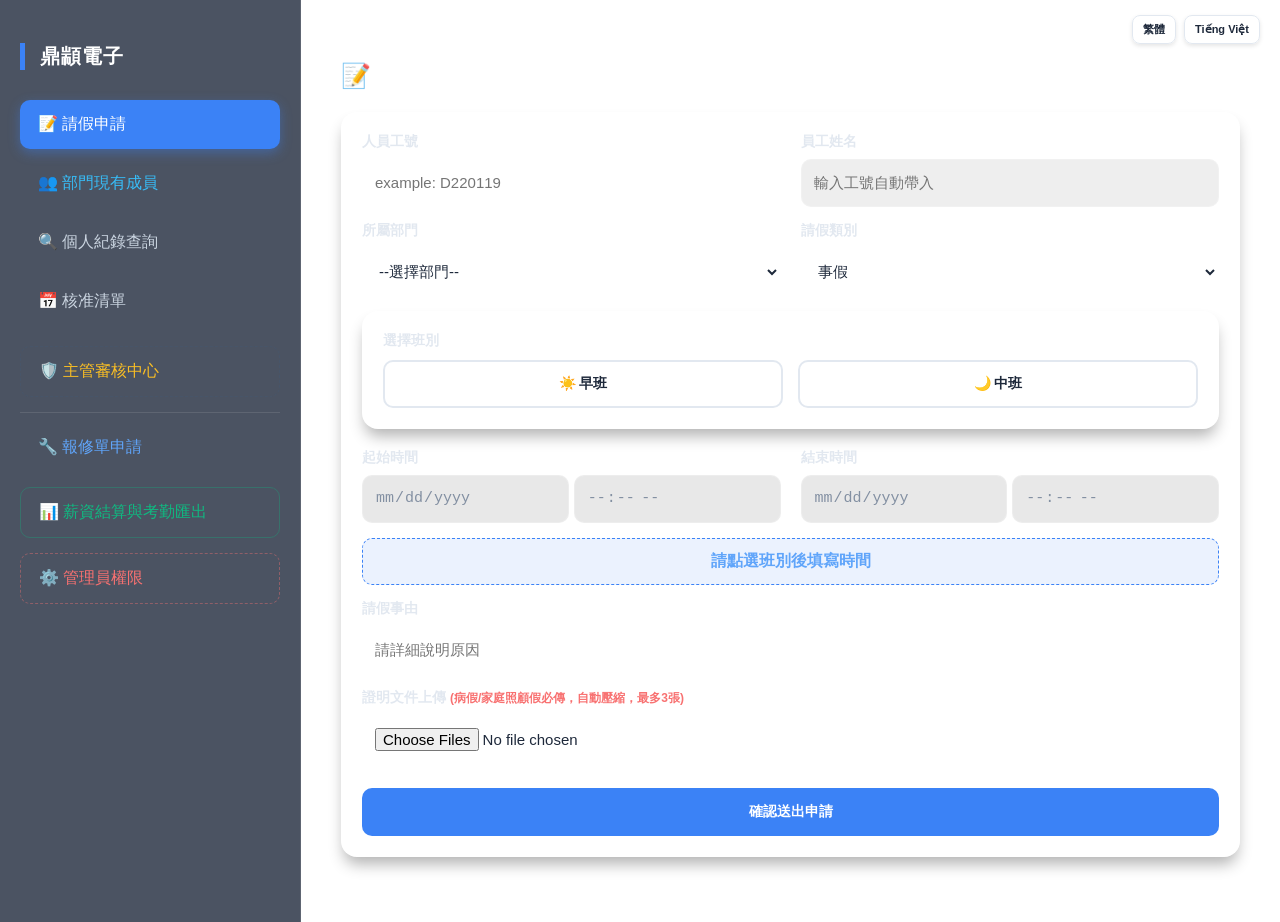
==== index.html @ 86af1412 "Update index.html" ====
<!DOCTYPE html>
<html lang="zh-Hant">
<head>
    <meta charset="UTF-8">
    <meta name="viewport" content="width=device-width, initial-scale=1.0, maximum-scale=1.0, user-scalable=no">
    <title>鼎顓電子 - 員工出勤 management 系統</title>
    <script src="https://cdn.sheetjs.com/xlsx-0.20.0/package/dist/xlsx.full.min.js"></script>
    <style>
        :root {
            --sidebar-bg: rgba(30, 41, 59, 0.8); --main-bg: transparent; --primary: #3b82f6;
            --accent: #10b981; --danger: #ef4444; --warning: #f59e0b; --text-main: #ffffff;
            --card-shadow: 0 10px 15px -3px rgba(0, 0, 0, 0.3);
            --approve-hover: #059669;
            --reject-hover: #dc2626;
            --bulk-gradient: linear-gradient(135deg, #10b981 0%, #059669 100%);
        }

        #maintenance-overlay {
            display: none; 
            position: fixed; top: 0; left: 0; width: 100%; height: 100%;
            background: rgba(15, 23, 42, 0.95); z-index: 999999; 
            flex-direction: column; align-items: center; justify-content: center; 
            text-align: center; padding: 20px; box-sizing: border-box;
            backdrop-filter: blur(5px);
        }

        body { 
            margin: 0; 
            font-family: 'Inter', "Microsoft JhengHei", sans-serif; 
            background: url('background.jpg') no-repeat center center fixed; 
            background-size: cover;
            color: var(--text-main); 
            display: flex; 
            flex-direction: row; 
            min-height: 100vh; 
        }
        
        .sidebar { 
            width: 260px; 
            background: var(--sidebar-bg); 
            color: white; padding: 30px 20px; 
            display: flex; flex-direction: column; 
            flex-shrink: 0; z-index: 100; 
            transition: all 0.3s; 
            backdrop-filter: blur(10px);
            border-right: 1px solid rgba(255,255,255,0.1);
        }
        .sidebar h1 { font-size: 20px; margin-bottom: 30px; border-left: 5px solid var(--primary); padding-left: 15px; letter-spacing: 1px; }
        
        @media (max-width: 768px) {
            body { flex-direction: column; }
            .sidebar { width: 100%; padding: 15px; box-sizing: border-box; }
            .sidebar h1 { font-size: 18px; margin-bottom: 15px; text-align: center; border: none; padding: 0; }
            .nav-item { padding: 12px !important; font-size: 14px; margin-bottom: 5px !important; justify-content: center; }
            .nav-item:hover { background: rgba(255,255,255,0.08); color: white; }
            .nav-item.active { background: var(--primary); color: white; box-shadow: 0 4px 12px rgba(59, 130, 246, 0.4); }
            .nav-admin { border: 1px dashed #475569; margin-top: 10px; color: #fbbf24; }
            .main-content { padding: 15px !important; }
            .form-grid { grid-template-columns: 1fr !important; gap: 15px !important; }
        }

        .lang-switcher { position: fixed; top: 15px; right: 20px; z-index: 1000; display: flex; gap: 8px; }
        .btn-lang { background: rgba(255,255,255,0.9); border: 1px solid #e2e8f0; padding: 6px 10px; border-radius: 8px; cursor: pointer; font-size: 11px; font-weight: 600; box-shadow: 0 2px 4px rgba(0,0,0,0.1); color: #1e293b; }
        .nav-item { padding: 14px 18px; margin-bottom: 10px; border-radius: 10px; cursor: pointer; transition: all 0.3s; display: flex; align-items: center; gap: 12px; color: #cbd5e1; font-weight: 500; }
        .nav-item:hover { background: rgba(255,255,255,0.08); color: white; }
        .nav-item.active { background: var(--primary); color: white; box-shadow: 0 4px 12px rgba(59, 130, 246, 0.4); }
        .nav-admin { border: 1px dashed #475569; margin-top: 10px; color: #fbbf24; }
        
        .main-content { flex: 1; padding: 40px; overflow-x: hidden; box-sizing: border-box; }
        .page-content { display: none; max-width: 1000px; margin: 0 auto; }
        .page-content.active { display: block; animation: fadeIn 0.4s ease-out; }
        
        .card { 
            background: rgba(255, 255, 255, 0.1); 
            padding: 20px; border-radius: 16px; 
            box-shadow: var(--card-shadow); margin-bottom: 25px; 
            border: 1px solid rgba(255,255,255,0.1); 
            backdrop-filter: blur(10px);
        }
        .form-grid { display: grid; grid-template-columns: 1fr 1fr; gap: 20px; margin-bottom: 15px; }
        label { display: block; font-size: 14px; font-weight: 600; margin-bottom: 8px; color: #e2e8f0; }
        input, select { width: 100%; padding: 12px; border: 1px solid rgba(255,255,255,0.2); border-radius: 10px; font-size: 15px; box-sizing: border-box; background-color: rgba(255,255,255,0.9); height: 48px; color: #1e293b; }
        input:disabled, select:disabled { background-color: rgba(200, 200, 200, 0.5); cursor: not-allowed; opacity: 0.8; color: #64748b; }

        .btn { padding: 12px 20px; border: none; border-radius: 10px; font-weight: 600; cursor: pointer; font-size: 14px; transition: 0.2s; display: inline-flex; align-items: center; justify-content: center; gap: 8px; min-height: 48px; }
        .btn-primary { background: var(--primary); color: white; width: 100%; }
        .btn-success { background: var(--accent); color: white; box-shadow: 0 2px 4px rgba(16, 185, 129, 0.2); }
        .btn-success:hover { background: var(--approve-hover); transform: translateY(-1px); }
        .btn-danger { background: var(--danger); color: white; }
        .btn-danger:hover { background: var(--reject-hover); transform: translateY(-1px); }
        
        .btn-bulk { 
            background: var(--bulk-gradient); color: white; padding: 10px 24px; border-radius: 12px; font-size: 15px;
            box-shadow: 0 4px 12px rgba(16, 185, 129, 0.4); border: 1px solid rgba(255,255,255,0.2);
        }
        .btn-bulk:hover { transform: scale(1.02); filter: brightness(1.1); }

        .btn-excel { background: #16a34a; color: white; }
        .shift-active { border: 2px solid var(--primary) !important; background: rgba(59, 130, 246, 0.2) !important; color: white !important; }
        
        .table-wrapper { border-radius: 12px; overflow-x: auto; border: 1px solid rgba(255,255,255,0.15); background: rgba(15, 23, 42, 0.75); margin-top: 15px; backdrop-filter: blur(10px); }
        table { width: 100%; border-collapse: collapse; min-width: 850px; color: white; }
        th { background: rgba(0, 0, 0, 0.3); padding: 14px; text-align: left; font-size: 13px; color: #cbd5e1; border-bottom: 1px solid rgba(255,255,255,0.1); }
        td { padding: 14px; font-size: 14px; border-bottom: 1px solid rgba(255,255,255,0.05); }
        
        .status-badge { padding: 4px 0; font-size: 14px; font-weight: 700; white-space: nowrap; }
        .status-pending { color: var(--warning); }
        .status-approved { color: #34d399; }
        .status-rejected { color: #f87171; }

        .btn-action-s { background: transparent; border: none; padding: 4px 8px; font-size: 13px; cursor: pointer; font-weight: bold; border-radius: 4px; }
        .btn-edit-link { color: #60a5fa; border: 1px solid #60a5fa; margin-right: 5px; }
        .btn-delete-link { color: #f87171; border: 1px solid #f87171; }

        .img-modal { display: none; position: fixed; z-index: 9999; top: 0; left: 0; width: 100%; height: 100%; background: rgba(0,0,0,0.9); align-items: center; justify-content: center; backdrop-filter: blur(5px); }
        .img-modal img { max-width: 95%; max-height: 95%; border-radius: 8px; border: 3px solid white; object-fit: contain; cursor: zoom-out; }
        
        .pagination-ctrl { display: flex; justify-content: center; align-items: center; gap: 15px; padding: 15px; background: rgba(255,255,255,0.05); }
        .pagination-ctrl .btn { width: 100px; padding: 6px 12px; font-size: 13px; font-weight: 600; }
        
        .table-thumb { width: 45px; height: 45px; object-fit: cover; border-radius: 4px; cursor: pointer; border: 1px solid rgba(255,255,255,0.2); margin: 2px; }
        @keyframes fadeIn { from { opacity: 0; transform: translateY(10px); } to { opacity: 1; transform: translateY(0); } }
    </style>
</head>
<body>

    <div id="maintenance-overlay">
        <div style="background: white; padding: 40px; border-radius: 24px; box-shadow: 0 25px 50px -12px rgba(0,0,0,0.15); border: 1px solid #e2e8f0; max-width: 90%; width: 420px;">
            <div style="font-size: 64px; margin-bottom: 20px;">🛠️</div>
            <h1 style="color: #1e293b; margin-bottom: 15px; font-size: 24px; font-weight: 800;">系統維護公告</h1>
            <div style="text-align: left; background: #f8fafc; padding: 20px; border-radius: 12px; margin-bottom: 25px; border: 1px solid #f1f5f9;">
                <p style="color: #475569; line-height: 1.8; margin: 0; font-weight: 500; font-size: 15px;">
                    目前系統流量過載，正在進行 emergency 維護。<br>
                    預計恢復時間：<span style="color: #ef4444; font-weight: 800; font-size: 18px;">今日 15:00</span><br>
                    造成不便，敬請見諒。
                </p>
            </div>
            <hr style="border: 0; border-top: 1px solid #f1f5f9; margin-bottom: 20px;">
            <div style="display: flex; flex-direction: column; gap: 4px;">
                <p style="font-size: 14px; color: #94a3b8; margin: 0; font-weight: 600; letter-spacing: 1px;">鼎顓電子</p>
                <p style="font-size: 11px; color: #cbd5e1; margin: 0;">CÔNG TY ĐỈNH CHUYÊN</p>
            </div>
        </div>
    </div>

    <div class="lang-switcher">
        <button class="btn-lang" onclick="changeLanguage('zh')">繁體</button>
        <button class="btn-lang" onclick="changeLanguage('vi')">Tiếng Việt</button>
    </div>

    <div id="imageLightbox" class="img-modal" onclick="closeLightbox()">
        <img id="lightboxImg" src="" alt="證明文件">
    </div>

    <!-- 員工名單檢視互動視窗 -->
    <div id="memberListModal" style="display:none; position:fixed; top:0; left:0; width:100%; height:100%; background:rgba(0,0,0,0.8); z-index:99999; align-items:center; justify-content:center; backdrop-filter:blur(5px);">
        <div style="background: rgba(30, 41, 59, 0.95); padding: 25px; border-radius: 16px; width: 90%; max-width: 700px; max-height: 85vh; overflow-y: auto; border: 1px solid rgba(255,255,255,0.2);">
            <div style="display: flex; justify-content: space-between; align-items: center; margin-bottom: 15px;">
                <h3 style="margin: 0; color: white;">👥 各部門已建立人員名單</h3>
                <button class="btn btn-danger" onclick="closeMemberListModal()" style="padding: 6px 12px; min-height: auto;">關閉</button>
            </div>
            <div id="memberCountInfo" style="background: rgba(59, 130, 246, 0.2); border: 1px solid rgba(59, 130, 246, 0.4); padding: 10px 15px; border-radius: 8px; margin-bottom: 15px; font-weight: 600; color: #93c5fd;">
                載入中統計...
            </div>
            <div style="margin-bottom: 15px;">
                <select id="modalDeptFilter" onchange="filterModalMembers()" style="width: 200px;">
                    <option value="">全部部門</option>
                    <option>管理部</option><option>製造部</option><option>工程部</option><option>SMT</option>
                    <option>資材部</option><option>業務部</option><option>DIP</option><option>品保部</option>
                </select>
            </div>
            <div class="table-wrapper">
                <table>
                    <thead>
                        <tr><th>部門</th><th>工號</th><th>姓名</th></tr>
                    </thead>
                    <tbody id="modalMemberTableBody">
                        <tr><td colspan="3" style="text-align:center;">載入中...</td></tr>
                    </tbody>
                </table>
            </div>
        </div>
    </div>

    <div class="sidebar">
        <h1 data-vi="CÔNG TY ĐỈNH CHUYÊN">鼎顓電子</h1>
        <div id="nav-dashboard" class="nav-item active" onclick="switchPage('dashboard')" data-vi="📝 Nghỉ phép">📝 請假申請</div>
        <div class="nav-item" onclick="openMemberListModal()" data-vi="👥 Danh sách nhân viên" style="color: #38bdf8;">👥 部門現有成員</div>
        <div id="nav-personal" class="nav-item" onclick="switchPage('personal')" data-vi="🔍 Tra cứu">🔍 個人紀錄查詢</div>
        <div id="nav-search" class="nav-item" onclick="switchPage('search')" data-vi="📅 Danh sách">📅 核准清單</div>
        <div id="nav-admin" class="nav-item nav-admin" onclick="checkAdminAccess()" data-vi="🛡️ Quản lý">🛡️ 主管審核中心</div>
        <div style="border-top: 1px solid rgba(255,255,255,0.1); margin-top: 5px; padding-top: 10px;"></div>
        <div class="nav-item" onclick="window.open('https://lyonit-cloud.github.io/repair-system/', '_blank')" data-vi="🔧 Đơn báo sửa" style="color: #60a5fa;">🔧 報修單申請</div>
        <div class="nav-item" onclick="window.open('https://hr-app-jet-one.vercel.app/rules', '_blank')" data-vi="📊 Lương & Công" style="color: #10b981; border: 1px solid rgba(16, 185, 129, 0.3); margin-top: 5px;">📊 薪資結算與考勤匯出</div>
        <div id="nav-data-admin" class="nav-item" onclick="checkDataAdminAccess()" data-vi="⚙️ Quản trị" style="color: #f87171; border: 1px dashed rgba(248, 113, 113, 0.4); margin-top: 5px;">⚙️ 管理員權限</div>
    </div>

    <div class="main-content">
        <div id="page-dashboard" class="page-content active">
            <h2 data-vi="📝 Đơn xin nghỉ phép">📝 請假申請</h2>
            <div class="card">
                <input type="hidden" id="editDocId">
                <div class="form-grid">
                    <div>
                        <label data-vi="Mã số nhân viên">人員工號</label>
                        <input type="text" id="empId" placeholder="example: D220119" oninput="this.value = this.value.toUpperCase(); autoFetchName();">
                    </div>
                    <div>
                        <label data-vi="員工姓名">員工姓名</label>
                        <input type="text" id="empName" readonly placeholder="輸入工號自動帶入" style="background-color: rgba(200, 200, 200, 0.3);">
                    </div>
                </div>
                <div class="form-grid">
                    <div>
                        <label data-vi="Bộ phận">所屬部門</label>
                        <select id="dept">
                            <option value="">--選擇部門--</option>
                            <option>管理部</option><option>製造部</option><option>工程部</option><option>SMT</option>
                            <option>資材部</option><option>業務部</option><option>DIP</option><option>品保部</option>
                        </select>
                    </div>
                    <div>
                        <label data-vi="Loại phép">請假類別</label>
                        <select id="leaveType">
                            <option value="事假">事假</option><option value="病假">病假</option><option value="特休">特休</option><option value="公假">公假</option>
                            <option value="產假">產假</option><option value="陪產假">陪產假</option><option value="補休">補休</option><option value="婚假">婚假</option>
                            <option value="生理假">生理假</option><option value="工傷假">工傷假</option><option value="家庭照顧假">家庭照顧假</option><option value="無薪假">無薪假</option>
                        </select>
                    </div>
                </div>
                
                <div class="card" style="background: rgba(255,255,255,0.05); border: 1px solid rgba(255,255,255,0.1); margin-bottom: 20px;">
                    <label data-vi="Chọn ca làm việc">選擇班別</label>
                    <div style="display: flex; gap: 15px; margin-top: 10px;">
                        <button class="btn" style="flex: 1; background: #fff; border: 2px solid #e2e8f0; color:#1e293b;" onclick="setShift('day')" id="shiftDayBtn">☀️ 早班</button>
                        <button class="btn" style="flex: 1; background: #fff; border: 2px solid #e2e8f0; color:#1e293b;" onclick="setShift('middle')" id="shiftMidBtn">🌙 中班</button>
                    </div>
                    <input type="hidden" id="hasSelectedShift" value="false">
                </div>

                <div class="form-grid">
                    <div>
                        <label data-vi="Thời gian bắt đầu">起始時間</label>
                        <div style="display:flex; gap:5px;">
                            <input type="date" id="startDate" onchange="autoCalc()" disabled>
                            <input type="time" id="startTime" onchange="autoCalc()" disabled>
                        </div>
                    </div>
                    <div>
                        <label data-vi="Thời gian 結束">結束時間</label>
                        <div style="display:flex; gap:5px;">
                            <input type="date" id="endDate" onchange="autoCalc()" disabled>
                            <input type="time" id="endTime" onchange="autoCalc()" disabled>
                        </div>
                    </div>
                </div>
                <div id="durationText" style="color:#60a5fa; font-weight:600; padding: 12px; background: rgba(59, 130, 246, 0.1); border-radius: 10px; margin: 15px 0; text-align: center; border: 1px dashed #3b82f6;">請點選班別後填寫時間</div>
                
                <div><label data-vi="Lý do">請假事由</label><input type="text" id="reason" placeholder="請詳細說明原因"></div>
                <div style="margin-top:15px;">
                    <label data-vi="Tải ảnh bằng chứng">證明文件上傳 <span id="photoNote" style="color:#f87171; font-size:12px;">(病假/家庭照顧假必傳，自動壓縮，最多3張)</span></label>
                    <input type="file" id="leaveImg" accept="image/*" multiple>
                    <div id="editPhotoPreview" style="margin-top:10px; display:none;">
                        <p style="font-size:12px; color:#cbd5e1;">現有證明：</p>
                        <div id="currentPhotosContainer" style="display: flex; gap: 5px;"></div>
                    </div>
                </div>
                <button id="submitBtn" class="btn btn-primary" onclick="saveToCloud()" style="margin-top:25px;" data-vi="Gửi đơn">確認送出申請</button>
                <button id="cancelEditBtn" class="btn btn-danger" onclick="resetForm()" style="margin-top:10px; width:100%; display:none;">取消修改</button>
            </div>
        </div>

        <div id="page-search" class="page-content">
            <h2 data-vi="📅 Danh sách duyệt">📅 核准清單</h2>
            
            <!-- 超過 7 天未審核假單快捷提醒專區 -->
            <div id="overdueWarningCard" class="card" style="display:none; background: rgba(239, 68, 68, 0.15); border: 1px solid rgba(239, 68, 68, 0.4); margin-bottom: 20px;">
                <div style="display: flex; justify-content: space-between; align-items: center; margin-bottom: 10px;">
                    <h3 style="margin: 0; color: #f87171; font-size: 16px;">⚠️ 超過 7 天尚未審核的待處理假單</h3>
                    <span id="overdueCountBadge" style="background: #ef4444; color: white; padding: 2px 8px; border-radius: 12px; font-size: 12px; font-weight: bold;">0 筆</span>
                </div>
                <p style="font-size: 13px; color: #cbd5e1; margin-bottom: 12px;">以下申請單已送出超過 7 天仍處於「審核中」狀態，請留意並盡快處理：</p>
                <div class="table-wrapper" style="margin-top:0;">
                    <table>
                        <thead>
                            <tr><th>部門</th><th>工號</th><th>姓名</th><th>假別</th><th>起始日期</th><th>時數</th><th>快捷篩選</th></tr>
                        </thead>
                        <tbody id="overdueTableBody"></tbody>
                    </table>
                </div>
            </div>

            <div class="card" style="padding:15px; display:flex; gap:10px; flex-wrap: wrap; align-items:center;">
                <input type="month" id="filterMonth" onchange="applyFilters()" style="width: 140px;">
                <select id="filterDept" onchange="applyFilters()" style="width: 120px;">
                    <option value="" data-vi="Tất cả bộ phận">全部部門</option>
                    <option>管理部</option><option>製造部</option><option>工程部</option><option>SMT</option><option>資材部</option><option>業務部</option><option>DIP</option><option>品保部</option>
                </select>
                <select id="filterStatus" onchange="applyFilters()" style="width: 120px;">
                    <option value="" data-vi="Tất cả trạng thái">全部狀態</option>
                    <option value="審核中">審核中</option>
                    <option value="批准">批准</option>
                    <option value="退件">退件</option>
                </select>
            </div>
            <div class="table-wrapper">
                <table>
                    <thead>
                        <tr><th>部門</th><th>工號</th><th>姓名</th><th>假別</th><th>請假區間</th><th>時數</th><th>證明</th><th>進度</th><th>假別修改</th></tr>
                    </thead>
                    <tbody id="allTableBody"></tbody>
                </table>
            </div>
            <div class="pagination-ctrl">
                <button class="btn btn-primary" style="min-height:36px;" onclick="changePage(-1)">上一頁</button>
                <span id="pageInfo">1 / 1</span>
                <button class="btn btn-primary" style="min-height:36px;" onclick="changePage(1)">下一頁</button>
            </div>
            <div class="card export-section" style="margin-top:20px; display:flex; align-items:center; gap:15px;">
                <input type="month" id="exportMonth" style="width: 200px;">
                <button class="btn btn-excel" onclick="exportMonthExcel()" style="width:auto;">📥 導出 EXCEL</button>
            </div>
        </div>

        <div id="page-admin" class="page-content">
            <div style="display: flex; justify-content: space-between; align-items: center; margin-bottom: 25px; background: rgba(255,255,255,0.1); padding: 20px; border-radius: 16px; border: 1px solid rgba(255,255,255,0.1);">
                <h2 id="adminTitle" style="margin: 0; font-size: 20px; color: white;">🛡️ 主管審核中心</h2>
                <button id="bulkApproveBtn" class="btn btn-bulk" onclick="bulkApprove()" style="display: none;">一鍵批准所有申請</button>
            </div>
            <div class="table-wrapper">
                <table>
                    <thead>
                        <tr><th>部門</th><th>姓名 / 假別</th><th>時間區間</th><th>總時數</th><th>證明</th><th>核准操作</th></tr>
                    </thead>
                    <tbody id="adminTableBody"></tbody>
                </table>
            </div>
            <div class="pagination-ctrl">
                <button class="btn btn-primary" style="min-height:36px;" onclick="changeAdminPage(-1)">上一頁</button>
                <span id="adminPageInfo">1 / 1</span>
                <button class="btn btn-primary" style="min-height:36px;" onclick="changeAdminPage(1)">下一頁</button>
            </div>
        </div>

        <div id="page-personal" class="page-content">
            <h2 data-vi="🔍 Tra cứu cá nhân">🔍 個人紀錄查詢</h2>
            <div class="card">
                <label data-vi="Nhập mã số">請輸入工號查詢</label>
                <div style="display:flex; gap:10px;">
                    <input type="text" id="queryEmpId" placeholder="例如: D220008" style="flex:1" oninput="this.value = this.value.toUpperCase();">
                    <button class="btn btn-success" onclick="searchPersonalRecords()" style="width: auto;">查詢</button>
                </div>
                <div id="personalResultArea" style="display:none; margin-top: 20px;">
                    <div class="table-wrapper">
                        <table style="min-width: 600px;">
                            <thead><tr><th>部門</th><th>工號</th><th>姓名</th><th>假別</th><th>區間</th><th>時數</th><th>證明</th><th>狀態</th><th>選項變更</th></tr></thead>
                            <tbody id="personalTableBody"></tbody>
                        </table>
                    </div>
                </div>
            </div>
        </div>

        <div id="page-data-admin" class="page-content">
            <h2>⚙️ 資料刪除管理員區</h2>
            <div class="card">
                <label style="color: #ef4444; font-weight: bold; font-size: 15px; margin-bottom: 12px;">⚠️ 核心警告：此動作將從資料庫永久刪除選定月份之所有紀錄，完成後不可復原！操作前請確保已導出資料備份。</label>
                <div style="display: flex; gap: 15px; align-items: center; margin-top: 15px; flex-wrap: wrap;">
                    <input type="month" id="deleteMonthInput" style="width: 260px;">
                    <button class="btn btn-danger" onclick="performMonthlyDelete()" style="width: auto; background: #ef4444; font-weight: bold;">🧹 執行指定月份清除</button>
                </div>
            </div>
        </div>
    </div>

<script type="module">
    import { initializeApp } from "https://www.gstatic.com/firebasejs/10.7.1/firebase-app.js";
    import { getFirestore, collection, addDoc, getDocs, updateDoc, doc, getDoc, query, orderBy, where, deleteDoc, serverTimestamp, limit, writeBatch } from "https://www.gstatic.com/firebasejs/10.7.1/firebase-firestore.js";

    const firebaseConfig = {
        apiKey: "AIzaSyAzRmuyxGJSip4k2VANAuUtuJLf25Ft9Pc",
        authDomain: "company-attendance-syste-e3503.firebaseapp.com",
        projectId: "company-attendance-syste-e3503",
        storageBucket: "company-attendance-syste-e3503.firebasestorage.app",
        messagingSenderId: "1092562606409",
        appId: "1:1092562606409:web:24843bace8a4e1e2616298",
    };
    const app = initializeApp(firebaseConfig);
    const db = getFirestore(app);

    const managerEmails = {
        "管理部": "it@tw.topdgi.com,lon.lin@tw.topdgi.com",
        "製造部": "mark.lu@tw.topdgi.com",
        "工程部": "tommy.yao@tw.topdgi.com",
        "SMT": "nick.ho@tw.topdgi.com",
        "DIP": "mark.lu@tw.topdgi.com,jackson.chan@tw.topdgi.com",
        "資材部": "mia.hou@tw.topdgi.com",
        "業務部": "wayne.lee@tw.topdgi.com",
        "品保部": "it@tw.topdgi.com"
    };

    const gmTargetIds = ["D220013", "D220002", "D220067", "D220282", "D220134"];
    const gmEmail = "wayne.lee@tw.topdgi.com";

    function sendEmailNotification(data) {
        let recipients = managerEmails[data.dept] || "it@tw.topdgi.com";
        if (gmTargetIds.includes(data.id.toUpperCase())) { recipients = gmEmail; }
        const subject = encodeURIComponent(`【請假通知】${data.dept}-${data.name} (${data.leaveType})`);
        const body = encodeURIComponent(
            `🔔 新請假申請通知\n` +
            `--------------------------\n` +
            `【部門】：${data.dept}\n` +
            `【姓名】：${data.name}\n` +
            `【工號】：${data.id}\n` +
            `【假別】：${data.leaveType}\n` +
            `【日期】：${data.sDate === data.eDate ? data.sDate : data.sDate + ' ~ ' + data.eDate}\n` +
            `【時數】：${data.displayDuration}\n` +
            `【事由】：${data.reason || "無"}\n` +
            `--------------------------\n` +
            `請登入系統核准。`
        );
        window.location.href = `mailto:${recipients}?subject=${subject}&body=${body}`;
    }

    let allRecords = []; 
    let personalRecords = []; 
    let filteredRecords = []; 
    let allEmployeesCache = null;
    let currentPage = 1;
    const rowsPerPage = 10;
    let adminCurrentPage = 1;
    let currentAdminDept = "";
    let currentPendingDocs = []; 
    let isApprovalListAuth = false; 

    const adminPasswords = {
        "mgt888": "管理部", "mfg888": "製造部", "eng888": "工程部", "smt888": "SMT",
        "qa888": "品保部", "log888": "資材部", "sales888": "業務部", "dip888": "DIP",
        "hr888": "ALL", "GM888": "總經理"
    };

    const leaveTypeTranslations = {
        '事假': 'Nghỉ việc riêng', '病假': 'Nghỉ ốm', '特休': 'Nghỉ phép năm', '公假': 'Nghỉ công tác',
        '產假': 'Nghỉ thai sản', '陪產假': 'Nghỉ chế độ thai sản (nam)', '補休': 'Nghỉ bù', '婚假': 'Nghỉ kết hôn',
        '生理假': 'Nghỉ kinh nguyệt', '工傷假': 'Nghỉ tai nạn lao動', '家庭照顧假': 'Nghỉ chăm sóc gia đình'
    };

    const reverseLeaveTranslations = Object.fromEntries(
        Object.entries(leaveTypeTranslations).map(([zh, vi]) => [vi, zh])
    );

    window.addEventListener('DOMContentLoaded', () => {
        const now = new Date();
        const yearMonth = `${now.getFullYear()}-${String(now.getMonth() + 1).padStart(2, '0')}`;
        if (document.getElementById('filterMonth')) document.getElementById('filterMonth').value = yearMonth;
        if (document.getElementById('exportMonth')) document.getElementById('exportMonth').value = yearMonth;
    });

    async function loadEmployeesData() {
        if (allEmployeesCache !== null) return;
        try {
            const snap = await getDocs(collection(db, "employees"));
            allEmployeesCache = snap.docs.map(d => ({ id: d.id, ...d.data() }));
        } catch (e) {
            console.error("載入員工清單失敗", e);
            allEmployeesCache = [];
        }
    }

    window.openMemberListModal = async () => {
        document.getElementById('memberListModal').style.display = 'flex';
        document.getElementById('modalMemberTableBody').innerHTML = '<tr><td colspan="3" style="text-align:center;">讀取中...</td></tr>';
        document.getElementById('memberCountInfo').innerText = '載入中統計...';
        
        await loadEmployeesData();
        
        document.getElementById('modalDeptFilter').value = "";
        renderModalMembers(allEmployeesCache);
    };

    window.closeMemberListModal = () => {
        document.getElementById('memberListModal').style.display = 'none';
    };

    window.filterModalMembers = () => {
        if (!allEmployeesCache) return;
        const selectedDept = document.getElementById('modalDeptFilter').value;
        const filtered = selectedDept ? allEmployeesCache.filter(e => e.dept === selectedDept) : allEmployeesCache;
        renderModalMembers(filtered);
    };

    function renderModalMembers(list) {
        const tbody = document.getElementById('modalMemberTableBody');
        const infoBar = document.getElementById('memberCountInfo');
        const selectedDept = document.getElementById('modalDeptFilter').value;
        
        const totalCount = allEmployeesCache ? allEmployeesCache.length : 0;
        if (selectedDept) {
            infoBar.innerHTML = `📊 【${selectedDept}】目前最新人數：<span style="color:#ffffff; font-size:16px;">${list.length}</span> 人 (全公司總人數：${totalCount} 人)`;
        } else {
            infoBar.innerHTML = `📊 全公司總人數：<span style="color:#ffffff; font-size:16px;">${totalCount}</span> 人`;
        }

        if (list.length === 0) {
            tbody.innerHTML = '<tr><td colspan="3" style="text-align:center;">查無成員資料</td></tr>';
            return;
        }
        tbody.innerHTML = list.map(emp => `
            <tr>
                <td>${emp.dept || '-'}</td>
                <td><b>${emp.id || '-'}</b></td>
                <td>${emp.name || '-'}</td>
            </tr>
        `).join('');
    }

    window.changeLanguage = (lang) => {
        const elements = document.querySelectorAll('[data-vi]');
        elements.forEach(el => {
            if (el.closest('#page-admin') && el.id !== 'adminTitle') return;
            if (el.closest('#page-data-admin')) return;
            if (lang === 'vi') {
                if (!el.dataset.zh) el.dataset.zh = el.innerText; 
                el.innerText = el.dataset.vi;
            } else {
                if (el.dataset.zh) el.innerText = el.dataset.zh;
            }
        });
        const leaveSelect = document.getElementById('leaveType');
        if (leaveSelect) {
            Array.from(leaveSelect.options).forEach(opt => {
                const zhValue = opt.value; 
                if (lang === 'vi') { opt.text = leaveTypeTranslations[zhValue] || zhValue; }
                else { opt.text = zhValue; }
            });
        }
    };

    window.checkDataAdminAccess = () => {
        const passwordInput = prompt("請輸入管理員核心權限密碼:");
        if (passwordInput === "admin") {
            window.switchPage('data-admin');
        } else if (passwordInput !== null) {
            alert("驗證失敗！密碼不正確，存取遭拒。");
        }
    };

    window.performMonthlyDelete = async () => {
        const selectedMonth = document.getElementById('deleteMonthInput').value;
        if (!selectedMonth) return alert("操作終止：請先指定要處理的月份區間！");
        
        const doubleCheck = confirm(`⚠️ 這是無法回復的操作！\n您確定要把 ${selectedMonth} 月份的所有歷史請假紀錄從資料庫連根拔除嗎？`);
        if (!doubleCheck) return;

        try {
            const startStr = `${selectedMonth}-01`;
            const [y, m] = selectedMonth.split('-').map(Number);
            const nextMonthObj = new Date(y, m, 1);
            const endStr = `${nextMonthObj.getFullYear()}-${String(nextMonthObj.getMonth() + 1).padStart(2, '0')}-01`;

            const queryObj = query(
                collection(db, "formEntries"),
                where("sDate", ">=", startStr),
                where("sDate", "<", endStr)
            );
            
            const snapshot = await getDocs(queryObj);

            if (snapshot.size === 0) {
                alert(`通知：資料庫內查無 ${selectedMonth} 月份的請假申請紀錄。`);
                return;
            }

            const snapshotDocs = snapshot.docs;
            const singleBatchLimit = 400; 
            let totalDeleted = 0;

            for (let chunkIdx = 0; chunkIdx < snapshotDocs.length; chunkIdx += singleBatchLimit) {
                const batchWorker = writeBatch(db);
                const targetedChunk = snapshotDocs.slice(chunkIdx, chunkIdx + singleBatchLimit);
                
                targetedChunk.forEach(dDoc => {
                    batchWorker.delete(dDoc.ref);
                });
                
                await batchWorker.commit();
                totalDeleted += targetedChunk.length;
            }

            alert(`清除完畢！已成功自雲端移除 ${selectedMonth} 月份共計 ${totalDeleted} 筆請假文件資料。`);
            
            if (isApprovalListAuth) window.loadAllRecords();
        } catch (err) {
            alert("批次資料抹除程序發生異常：" + err.message);
        }
    };

    function formatDuration(minutes) {
        if (isNaN(minutes)) return "0 時 0 分";
        const h = Math.floor(minutes / 60);
        const m = minutes % 60;
        return `${h} 時 ${m} 分`;
    }

    function safeGet(obj, keys, defaultVal = "") {
        for (let key of keys) { if (obj[key] !== undefined && obj[key] !== null && obj[key] !== "") return obj[key]; }
        return defaultVal;
    }

    window.changePage = (step) => {
        const totalPages = Math.ceil(filteredRecords.length / rowsPerPage) || 1;
        const newPage = currentPage + step;
        if (newPage >= 1 && newPage <= totalPages) { currentPage = newPage; window.renderTable(); }
    };

    window.changeAdminPage = (step) => {
        const totalPages = Math.ceil(currentPendingDocs.length / rowsPerPage) || 1;
        const newPage = adminCurrentPage + step;
        if (newPage >= 1 && newPage <= totalPages) { adminCurrentPage = newPage; window.renderAdminTable(); }
    };

    let fetchNameTimeout = null;

    window.autoFetchName = async () => {
        const rawEmpId = document.getElementById('empId').value.trim();
        const nameInput = document.getElementById('empName');
        const deptInput = document.getElementById('dept');
        
        if (rawEmpId.length < 4) { 
            nameInput.value = ""; 
            deptInput.value = "";
            deptInput.disabled = false;
            return; 
        }
        
        if (fetchNameTimeout) clearTimeout(fetchNameTimeout);
        
        nameInput.value = "輸入中...";
        
        fetchNameTimeout = setTimeout(async () => {
            try {
                nameInput.value = "查詢中...";
                
                let docRef = doc(db, "employees", rawEmpId);
                let docSnap = await getDoc(docRef);
                
                if (!docSnap.exists()) {
                    docRef = doc(db, "employees", rawEmpId.toUpperCase());
                    docSnap = await getDoc(docRef);
                }
                
                if (!docSnap.exists()) {
                    docRef = doc(db, "employees", rawEmpId.toLowerCase());
                    docSnap = await getDoc(docRef);
                }
                
                if (docSnap.exists()) {
                    const data = docSnap.data();
                    nameInput.value = data.name || "";
                    if(data.dept) {
                        deptInput.value = data.dept; 
                        deptInput.disabled = true; 
                    }
                } else { 
                    nameInput.value = "查無此人"; 
                    deptInput.value = "";
                    deptInput.disabled = false;
                }
            } catch (error) { 
                nameInput.value = "系統錯誤"; 
                deptInput.disabled = false;
            }
        }, 250);
    };

    window.loadAllRecords = async () => {
        if (!isApprovalListAuth) {
            const pw = prompt("請輸入核准清單查看密碼:");
            if (pw !== "top") { alert("密碼錯誤，無法載入資料！"); return; }
            isApprovalListAuth = true;
        }
        try {
            // 1. 維持原本抓取最新 100 筆的機制（保護讀取量）
            const q = query(collection(db, "formEntries"), orderBy("updatedAt", "desc"), limit(100));
            const snap = await getDocs(q);
            const recordsMap = new Map();
            snap.docs.forEach(d => recordsMap.set(d.id, { docId: d.id, ...d.data() }));

            // 2. 額外補抓「狀態為審核中」的單子，確保即使是超過 100 筆或超過 7 天的舊單也能被安全撈進來
            const pendingQuery = query(collection(db, "formEntries"), where("status", "==", "審核中"));
            const pendingSnap = await getDocs(pendingQuery);
            pendingSnap.docs.forEach(d => {
                if (!recordsMap.has(d.id)) {
                    recordsMap.set(d.id, { docId: d.id, ...d.data() });
                }
            });

            allRecords = Array.from(recordsMap.values());

            // 3. 檢查並計算超過 7 天未審核的單子
            checkOverduePendingRecords();

            window.applyFilters();
        } catch (e) { 
            if (e.message.includes("quota") || e.code === "resource-exhausted") {
                document.getElementById('maintenance-overlay').style.display = 'flex';
            }
        }
    };

    // 檢查 7 天以上未審核紀錄
    function checkOverduePendingRecords() {
        const now = new Date();
        const sevenDaysAgo = new Date(now.getTime() - (7 * 24 * 60 * 60 * 1000));

        const overdueList = allRecords.filter(r => {
            if (r.status !== "審核中") return false;
            
            let timeObj = null;
            const rawTime = r.updatedAt || r.createdAt;
            
            if (rawTime?.toDate) {
                timeObj = rawTime.toDate();
            } else if (typeof rawTime === 'number') {
                timeObj = new Date(rawTime);
            } else if (typeof rawTime === 'string') {
                timeObj = new Date(rawTime);
            } else if (r.sDate) {
                timeObj = new Date(r.sDate);
            }

            if (!timeObj || isNaN(timeObj.getTime())) return false;
            return timeObj < sevenDaysAgo;
        });

        const warningCard = document.getElementById('overdueWarningCard');
        const badge = document.getElementById('overdueCountBadge');
        const tbody = document.getElementById('overdueTableBody');

        if (overdueList.length > 0) {
            warningCard.style.display = 'block';
            badge.innerText = `${overdueList.length} 筆`;
            tbody.innerHTML = overdueList.map(r => `
                <tr>
                    <td>${r.dept || '-'}</td>
                    <td><b>${r.id || '-'}</b></td>
                    <td>${r.name || '-'}</td>
                    <td>${r.leaveType || '-'}</td>
                    <td>${safeGet(r, ['sDate', 'startDate'])}</td>
                    <td>${r.displayDuration || formatDuration(r.duration)}</td>
                    <td><button class="btn btn-primary" style="padding:4px 10px; min-height:auto; font-size:12px;" onclick="filterByOverdue('${r.dept}', '${r.id}')">快速查看</button></td>
                </tr>
            `).join('');
        } else {
            warningCard.style.display = 'none';
        }
    }

    window.filterByOverdue = (dept, id) => {
        document.getElementById('filterDept').value = dept;
        document.getElementById('filterStatus').value = "審核中";
        window.applyFilters();
    };

    window.applyFilters = () => {
        const m = document.getElementById('filterMonth').value;
        const d = document.getElementById('filterDept').value;
        const s = document.getElementById('filterStatus').value;
        filteredRecords = allRecords.filter(r => {
            const sd = safeGet(r, ['sDate', 'startDate']);
            const matchMonth = m ? sd.startsWith(m) : true;
            const matchDept = d ? r.dept === d : true;
            const matchStatus = s ? r.status === s : true;
            return matchMonth && matchDept && matchStatus;
        });
        currentPage = 1; window.renderTable();
    };

    function getPhotoHtml(r) {
        let html = '';
        if (r.photo) html += `<img src="${r.photo}" class="table-thumb" onclick="window.openLightbox('${r.photo}')">`;
        if (r.photo2) html += `<img src="${r.photo2}" class="table-thumb" onclick="window.openLightbox('${r.photo2}')">`;
        if (r.photo3) html += `<img src="${r.photo3}" class="table-thumb" onclick="window.openLightbox('${r.photo3}')">`;
        return html || '<span style="color:#cbd5e1">-</span>';
    }

    window.renderTable = () => {
        const tbody = document.getElementById('allTableBody');
        const start = (currentPage - 1) * rowsPerPage;
        const paginated = filteredRecords.slice(start, start + rowsPerPage);
        if (paginated.length === 0) { tbody.innerHTML = '<tr><td colspan="9" style="text-align:center">目前無相符資料</td></tr>'; }
        else {
            tbody.innerHTML = paginated.map(r => {
                const statusClass = r.status === '批准' ? 'status-approved' : (r.status === '退件' ? 'status-rejected' : 'status-pending');
                const sd = safeGet(r, ['sDate', 'startDate']), ed = safeGet(r, ['eDate', 'endDate']);
                const dateRange = (sd === ed) ? sd : `${sd}~${ed}`;
                return `<tr>
                    <td>${r.dept}</td><td>${r.id}</td><td>${r.name}</td><td>${r.leaveType}</td>
                    <td style="font-size:12px;">${dateRange}</td>
                    <td>${r.displayDuration || formatDuration(r.duration)}</td>
                    <td>${getPhotoHtml(r)}</td>
                    <td class="status-badge ${statusClass}">${r.status}</td>
                    <td>
                        <button class="btn-action-s btn-edit-link" onclick="window.prepareEdit('${r.docId}', 'all')">修改</button>
                        <button class="btn-action-s btn-delete-link" onclick="window.deleteRecord('${r.docId}')">銷假</button>
                    </td>
                </tr>`;
            }).join('');
        }
        const totalPages = Math.ceil(filteredRecords.length / rowsPerPage) || 1;
        document.getElementById('pageInfo').innerText = `${currentPage} / ${totalPages}`;
    };

    window.exportMonthExcel = async () => {
        if (!isApprovalListAuth) { alert("請先輸入密碼載入清單資料後再執行匯出！"); return; }
        const exportMonth = document.getElementById('exportMonth').value;
        if (!exportMonth) return alert("請選擇要匯出的月份！");
        try {
            const q = query(collection(db, "formEntries"), where("status", "==", "批准"));
            const snap = await getDocs(q);
            let exportData = [["員工代號", "員工姓名", "假別", "出勤日期", "開始日期", "開始時間", "結束日期", "結束時間", "請假時數", "扣伙食費", "扣交通津貼", "事由", "備註(部門)", "批准時間"]];
            snap.docs.forEach(docSnap => {
                const r = docSnap.data();
                const sDate = safeGet(r, ['sDate', 'startDate']);
                if (!sDate || !sDate.startsWith(exportMonth)) return;
                let empId = String(r.id || "").trim();
                const firstChar = empId.charAt(0).toUpperCase(); 
                if (['F', 'X', 'H', 'G'].includes(firstChar)) { empId = firstChar.toLowerCase() + empId.slice(1); }
                const dMin = coreCalcMinutes(sDate, safeGet(r, ['sTime', 'startTime']), safeGet(r, ['eDate', 'endDate']), safeGet(r, ['eTime', 'endTime']));
                const formattedDuration = String(Math.floor(dMin / 60)).padStart(3, '0') + ':' + String(dMin % 60).padStart(2, '0');
                exportData.push([empId, r.name || "", r.leaveType || "", sDate, sDate, safeGet(r, ['sTime', 'startTime']), safeGet(r, ['eDate', 'endDate']), safeGet(r, ['eTime', 'endTime']), { t: 's', v: formattedDuration }, "", "", r.reason || "", r.dept || "", r.approveTime || ""]);
            });
            if (exportData.length <= 1) return alert(`該月份沒有已批准紀錄！`);
            const wb = XLSX.utils.book_new(); XLSX.utils.book_append_sheet(wb, XLSX.utils.aoa_to_sheet(exportData), "請假紀錄");
            XLSX.writeFile(wb, `請假紀錄_${exportMonth}.xlsx`);
        } catch (e) { alert("匯出失敗：" + e.message); }
    };

    window.prepareEdit = async (docId, source = 'all') => {
        const record = (source === 'personal') ? personalRecords.find(r => r.docId === docId) : allRecords.find(r => r.docId === docId);
        if(!record) return;
        window.switchPage('dashboard');
        
        const empIdInput = document.getElementById('empId');
        const deptSelect = document.getElementById('dept');
        
        empIdInput.disabled = true; 
        deptSelect.disabled = true; 
        
        document.getElementById('editDocId').value = docId;
        empIdInput.value = record.id;
        document.getElementById('empName').value = record.name;
        deptSelect.value = record.dept;
        
        const leaveVal = reverseLeaveTranslations[record.leaveType] || record.leaveType;
        document.getElementById('leaveType').value = leaveVal;
        document.getElementById('reason').value = record.reason || "";
        window.setShift((record.sTime >= "07:00" && record.sTime <= "17:30") ? 'day' : 'middle');
        document.getElementById('startDate').value = safeGet(record, ['sDate', 'startDate']);
        document.getElementById('startTime').value = safeGet(record, ['sTime', 'startTime']);
        document.getElementById('endDate').value = safeGet(record, ['eDate', 'endDate']);
        document.getElementById('endTime').value = safeGet(record, ['eTime', 'endTime']);
        if(record.photo || record.photo2 || record.photo3) {
            document.getElementById('editPhotoPreview').style.display = 'block';
            document.getElementById('currentPhotosContainer').innerHTML = getPhotoHtml(record);
        }
        document.getElementById('submitBtn').innerText = "確認更新申請";
        document.getElementById('cancelEditBtn').style.display = 'block';
        window.autoCalc(); window.scrollTo(0,0);
    };

    window.deleteRecord = async (docId) => {
        if(!confirm("確定要銷假嗎？此動作無法復原。")) return;
        try {
            await deleteDoc(doc(db, "formEntries", docId));
            alert("已成功銷假");
            allRecords = allRecords.filter(r => r.docId !== docId);
            personalRecords = personalRecords.filter(r => r.docId !== docId);
            window.applyFilters();
            if (document.getElementById('page-personal').classList.contains('active')) window.renderPersonalTable();
        } catch (e) { alert("刪除失敗：" + e.message); }
    };

    window.resetForm = () => {
        document.getElementById('editDocId').value = ""; 
        document.getElementById('reason').value = "";
        document.getElementById('empId').disabled = false;
        document.getElementById('dept').disabled = false;
        document.getElementById('empName').value = "";
        document.getElementById('dept').value = "";
        document.getElementById('editPhotoPreview').style.display = 'none';
        document.getElementById('submitBtn').innerText = "確認送出申請";
        document.getElementById('cancelEditBtn').style.display = 'none';
        document.getElementById('leaveImg').value = "";
    };

    window.openLightbox = (src) => { document.getElementById('lightboxImg').src = src; document.getElementById('imageLightbox').style.display = 'flex'; };
    window.closeLightbox = () => { document.getElementById('imageLightbox').style.display = 'none'; };

    window.switchPage = (id) => {
        document.querySelectorAll('.page-content, .nav-item').forEach(el => el.classList.remove('active'));
        const page = document.getElementById('page-'+id), nav = document.getElementById('nav-'+id);
        if(page) page.classList.add('active'); if(nav) nav.classList.add('active');
        if(id === 'admin') window.loadAdminData();
        if(id === 'search') window.loadAllRecords();
    };

    window.checkAdminAccess = () => {
        const pw = prompt("請輸入主管管理密碼:");
        if (adminPasswords[pw]) { currentAdminDept = adminPasswords[pw]; window.switchPage('admin'); } 
        else if (pw !== null) alert("密碼錯誤！");
    };

    window.loadAdminData = async () => {
        const tbody = document.getElementById('adminTableBody');
        tbody.innerHTML = '<tr><td colspan="6" style="text-align:center">讀取中...</td></tr>';
        try {
            const q = query(collection(db, "formEntries"), where("status", "==", "審核中"), limit(100));
            const snap = await getDocs(q);
            const filtered = snap.docs.map(d => ({ docId: d.id, ...d.data() }))
            .filter(r => {
                if (currentAdminDept === "總經理") { return gmTargetIds.includes(r.id.toUpperCase()); }
                if (currentAdminDept === "ALL") return true;
                return r.dept === currentAdminDept;
            })
            .sort((a, b) => {
                const timeA = a.updatedAt?.toMillis() || 0;
                const timeB = b.updatedAt?.toMillis() || 0;
                return timeB - timeA; 
            });
            currentPendingDocs = filtered; 
            adminCurrentPage = 1;
            document.getElementById('adminTitle').innerText = `🛡️ 審核中心 (${currentAdminDept})`;
            window.renderAdminTable();
        } catch (e) { tbody.innerHTML = `<tr><td colspan="6">錯誤: ${e.message}</td></tr>`; }
    };

    window.renderAdminTable = () => {
        const tbody = document.getElementById('adminTableBody');
        const bulkBtn = document.getElementById('bulkApproveBtn');
        const start = (adminCurrentPage - 1) * rowsPerPage;
        const paginated = currentPendingDocs.slice(start, start + rowsPerPage);
        if (currentPendingDocs.length === 0) {
            tbody.innerHTML = '<tr><td colspan="6" style="text-align:center">目前無待審核資料</td></tr>';
            bulkBtn.style.display = "none";
            document.getElementById('adminPageInfo').innerText = "1 / 1";
            return;
        }
        bulkBtn.style.display = "inline-flex";
        bulkBtn.innerText = `✅ 一鍵批准 ${currentPendingDocs.length} 筆`;
        tbody.innerHTML = paginated.map(r => {
            const sd = safeGet(r, ['sDate', 'startDate']), st = safeGet(r, ['sTime', 'startTime']), ed = safeGet(r, ['eDate', 'endDate']);
            return `<tr>
                <td>${r.dept}</td><td><b>${r.name}</b><br>${r.leaveType}</td>
                <td>${sd} ${st}<br>~${ed}</td>
                <td>${r.displayDuration || formatDuration(r.duration)}</td>
                <td>${getPhotoHtml(r)}</td>
                <td>
                    <button class="btn btn-success" style="padding:6px 15px;min-height:36px;" onclick="updateStatus('${r.docId}', '批准')">批准</button> 
                    <button class="btn btn-danger" style="padding:6px 15px;min-height:36px;" onclick="updateStatus('${r.docId}', '退件')">退件</button>
                </td>
            </tr>`;
        }).join('');
        const totalPages = Math.ceil(currentPendingDocs.length / rowsPerPage) || 1;
        document.getElementById('adminPageInfo').innerText = `${adminCurrentPage} / ${totalPages}`;
    };

    window.updateStatus = async (docId, newStatus) => {
        if (!confirm(`確定要${newStatus}此假單？`)) return;
        const now = new Date();
        const timeStr = `${now.getFullYear()}-${String(now.getMonth()+1).padStart(2,'0')}-${String(now.getDate()).padStart(2,'0')} ${String(now.getHours()).padStart(2,'0')}:${String(now.getMinutes()).padStart(2,'0')}`;
        await updateDoc(doc(db, "formEntries", docId), { status: newStatus, approveTime: timeStr, updatedAt: serverTimestamp() });
        alert("處理成功"); window.loadAdminData(); 
        if (isApprovalListAuth) window.loadAllRecords(); 
    };

    window.bulkApprove = async () => {
        if (!currentPendingDocs.length || !confirm(`確定要一鍵批准這 ${currentPendingDocs.length} 筆申請嗎？`)) return;
        const now = new Date();
        const timeStr = `${now.getFullYear()}-${String(now.getMonth()+1).padStart(2,'0')}-${String(now.getDate()).padStart(2,'0')} ${String(now.getHours()).padStart(2,'0')}:${String(now.getMinutes()).padStart(2,'0')}`;
        for (const r of currentPendingDocs) {
            await updateDoc(doc(db, "formEntries", r.docId), { status: "批准", approveTime: timeStr, updatedAt: serverTimestamp() });
        }
        alert("批次處理完成！"); window.loadAdminData();
        if (isApprovalListAuth) window.loadAllRecords();
    };

    window.searchPersonalRecords = async () => {
        const rawQueryId = document.getElementById('queryEmpId').value.trim();
        if (!rawQueryId) return alert("請輸入工號！");
        const tbody = document.getElementById('personalTableBody'), resultArea = document.getElementById('personalResultArea');
        tbody.innerHTML = '<tr><td colspan="9" style="text-align:center">查詢中...</td></tr>';
        resultArea.style.display = 'block';
        try {
            const q1 = query(collection(db, "formEntries"), where("id", "==", rawQueryId)), q2 = query(collection(db, "formEntries"), where("id", "==", rawQueryId.toUpperCase()));
            const [snap1, snap2] = await Promise.all([getDocs(q1), getDocs(q2)]);
            const resultMap = new Map();
            [...snap1.docs, ...snap2.docs].forEach(d => resultMap.set(d.id, { docId: d.id, ...d.data() }));
            personalRecords = Array.from(resultMap.values()).sort((a, b) => (safeGet(b, ['sDate', 'startDate']) || "").localeCompare(safeGet(a, ['sDate', 'startDate']) || ""));
            window.renderPersonalTable();
        } catch (e) { tbody.innerHTML = `<tr><td colspan="9">查詢失敗：${e.message}</td></tr>`; }
    };

    window.renderPersonalTable = () => {
        const tbody = document.getElementById('personalTableBody');
        if (personalRecords.length === 0) { tbody.innerHTML = `<tr><td colspan="9" style="text-align:center; padding:20px;">查無紀錄</td></tr>`; return; }
        tbody.innerHTML = personalRecords.map(r => {
            const sd = safeGet(r, ['sDate', 'startDate']), ed = safeGet(r, ['eDate', 'endDate']), st = safeGet(r, ['sTime', 'startTime']), et = safeGet(r, ['eTime', 'endTime']);
            const statusClass = r.status === '批准' ? 'status-approved' : (r.status === '退件' ? 'status-rejected' : 'status-pending');
            return `<tr>
                <td>${r.dept || '-'}</td>
                <td style="font-weight:600;">${r.id || '-'}</td>
                <td>${r.name}</td>
                <td>${r.leaveType}</td>
                <td style="font-size:12px;">${(sd === ed) ? `${sd} ${st}~${et}` : `${sd} ${st} ~ ${ed} ${et}`}</td>
                <td style="font-weight:bold; color:var(--primary);">${r.displayDuration || formatDuration(r.duration)}</td>
                <td>${getPhotoHtml(r)}</td>
                <td class="status-badge ${statusClass}">${r.status}</td>
                <td>
                    <button class="btn-action-s btn-edit-link" onclick="window.prepareEdit('${r.docId}', 'personal')">修改</button>
                    <button class="btn-action-s btn-delete-link" onclick="window.deleteRecord('${r.docId}')">銷假</button>
                </td>
            </tr>`;
        }).join('');
    };

    function coreCalcMinutes(d1, t1, d2, t2) {
        if(!d1 || !t1 || !d2 || !t2) return 0;
        let startDT = new Date(`${d1}T${t1}`), endDT = new Date(`${d2}T${t2}`);
        if (endDT <= startDT) return 0;
        const isDayShift = (t1 >= "07:00" && t1 <= "17:30");
        const sWorkTime = isDayShift ? "08:30" : "18:00", eWorkTime = isDayShift ? "17:30" : "02:30";
        const breakStartStr = isDayShift ? "12:00" : "00:00", breakEndStr = isDayShift ? "13:00" : "00:30";
        let totalMinutes = 0, iterDate = new Date(d1), lastDate = new Date(d2);
        while (iterDate <= lastDate) {
            let dayOfWeek = iterDate.getDay();
            if (dayOfWeek !== 0 && dayOfWeek !== 6) {
                let dayStr = iterDate.toISOString().split('T')[0], shiftStart = new Date(`${dayStr}T${sWorkTime}`), shiftEnd = new Date(`${dayStr}T${eWorkTime}`);
                if (!isDayShift) shiftEnd.setDate(shiftEnd.getDate() + 1);
                let actualStart = new Date(Math.max(startDT, shiftStart)), actualEnd = new Date(Math.min(endDT, shiftEnd));
                if (actualStart < actualEnd) {
                    let diffMins = (actualEnd - actualStart) / (1000 * 60);
                    let bS = new Date(`${dayStr}T${breakStartStr}`), bE = new Date(`${dayStr}T${breakEndStr}`);
                    if (!isDayShift) { bS.setDate(bS.getDate() + 1); bE.setDate(bE.getDate() + 1); }
                    let intersectStart = new Date(Math.max(actualStart, bS)), intersectEnd = new Date(Math.min(actualEnd, bE));
                    if (intersectStart < intersectEnd) diffMins -= (intersectEnd - intersectStart) / (1000 * 60);
                    totalMinutes += diffMins;
                }
            }
            iterDate.setDate(iterDate.getDate() + 1);
        }
        return Math.max(0, Math.round(totalMinutes));
    }

    window.autoCalc = () => {
        const min = coreCalcMinutes(document.getElementById('startDate').value, document.getElementById('startTime').value, document.getElementById('endDate').value, document.getElementById('endTime').value);
        const display = formatDuration(min);
        document.getElementById('durationText').innerText = `🕒 計算結果：${display}`;
        return { displayStr: display, totalMinutes: min };
    };

    window.setShift = (s) => {
        document.getElementById('hasSelectedShift').value = "true";
        document.querySelectorAll('input[type="date"], input[type="time"]').forEach(el => el.disabled = false);
        document.getElementById('shiftDayBtn').classList.toggle('shift-active', s === 'day');
        document.getElementById('shiftMidBtn').classList.toggle('shift-active', s === 'middle');
        const sd = document.getElementById('startDate').value;
        if(s === 'day'){ 
            document.getElementById('startTime').value="08:30"; document.getElementById('endTime').value="17:30"; 
            if(sd) document.getElementById('endDate').value = sd; 
        } else { 
            document.getElementById('startTime').value="18:00"; document.getElementById('endTime').value="02:30"; 
            if(sd) { let d = new Date(sd); d.setDate(d.getDate() + 1); document.getElementById('endDate').value = d.toISOString().split('T')[0]; } 
        }
        window.autoCalc();
    };

    const compressImage = (file) => {
        return new Promise((resolve, reject) => {
            const reader = new FileReader(); reader.readAsDataURL(file);
            reader.onload = (e) => {
                const img = new Image(); img.src = e.target.result;
                img.onload = () => {
                    const canvas = document.createElement('canvas');
                    let width = img.width, height = img.height;
                    const maxWidth = 1024;
                    if (width > maxWidth) { height = (maxWidth / width) * height; width = maxWidth; }
                    canvas.width = width; canvas.height = height;
                    canvas.getContext('2d').drawImage(img, 0, 0, width, height);
                    resolve(canvas.toDataURL('image/jpeg', 0.7));
                };
            };
        });
    };

    window.saveToCloud = async () => {
        if(document.getElementById('hasSelectedShift').value !== "true") return alert("請先點選班別！");
        const empId = document.getElementById('empId').value.trim();
        const empNameVal = document.getElementById('empName').value.trim();
        const deptVal = document.getElementById('dept').value;

        const sDateVal = document.getElementById('startDate').value;
        const sTimeVal = document.getElementById('startTime').value;
        const eDateVal = document.getElementById('endDate').value;
        const eTimeVal = document.getElementById('endTime').value;

        if (!empId) return alert("請輸入工號！");
        if (!empNameVal || empNameVal === "查無此人" || empNameVal === "輸入中..." || empNameVal === "查詢中..." || empNameVal === "系統錯誤") {
            return alert("❌ 無法送出：查無此人或尚未確認正確的員工姓名與部門！請重新確認工號。");
        }
        if (!deptVal) {
            return alert("❌ 無法送出：請選擇所屬部門！");
        }

        if (!sDateVal || !sTimeVal || !eDateVal || !eTimeVal) {
            return alert("❌ 無法送出：請填寫完整的起始與結束日期及時間！");
        }

        const rawLeaveType = document.getElementById('leaveType').value;
        const leaveType = reverseLeaveTranslations[rawLeaveType] || rawLeaveType;
        const photoFiles = document.getElementById('leaveImg').files;
        
        const isEdit = !!document.getElementById('editDocId').value;
        const hasExistingPhoto = document.getElementById('currentPhotosContainer').innerHTML.includes('img');

        const calcResult = window.autoCalc();
        if (leaveType === "特休" && calcResult.totalMinutes < 60) {
            return alert("❌ 請特休需要至少一小時，否則無法送出申請。");
        }

        if ((leaveType === "病假" || leaveType === "家庭照顧假") && photoFiles.length === 0 && !hasExistingPhoto) {
             return alert("申請「病假」或「家庭照顧假」必須上傳證明文件照片！");
        }

        const btn = document.getElementById('submitBtn'); 
        btn.disabled = true; btn.innerText = "正在壓縮圖片並處理中...";

        try {
            const entryData = { 
                id: empId, name: empNameVal, dept: deptVal, 
                leaveType: leaveType, sDate: sDateVal, sTime: sTimeVal, 
                eDate: eDateVal, eTime: eTimeVal, 
                reason: document.getElementById('reason').value, duration: calcResult.totalMinutes, 
                displayDuration: calcResult.displayStr, updatedAt: serverTimestamp() 
            };
            if (photoFiles.length > 0) {
                if (photoFiles[0]) entryData.photo = await compressImage(photoFiles[0]);
                if (photoFiles[1]) entryData.photo2 = await compressImage(photoFiles[1]);
                if (photoFiles[2]) entryData.photo3 = await compressImage(photoFiles[2]);
            }
            if (isEdit) {
                entryData.status = "審核中";
                await updateDoc(doc(db, "formEntries", document.getElementById('editDocId').value), entryData);
            } else {
                entryData.status = "審核中"; entryData.createdAt = serverTimestamp();
                await addDoc(collection(db, "formEntries"), entryData);
                sendEmailNotification(entryData);
            }
            alert("操作成功！"); window.resetForm();
            if (isApprovalListAuth) window.loadAllRecords();
            if (document.getElementById('page-personal').classList.contains('active')) window.searchPersonalRecords();
            if (document.getElementById('page-admin').classList.contains('active')) window.loadAdminData();
        } catch (e) { alert("失敗：" + e.message); } finally { btn.disabled = false; btn.innerText = "確認送出申請"; }
    };
</script>
</body>
</html>
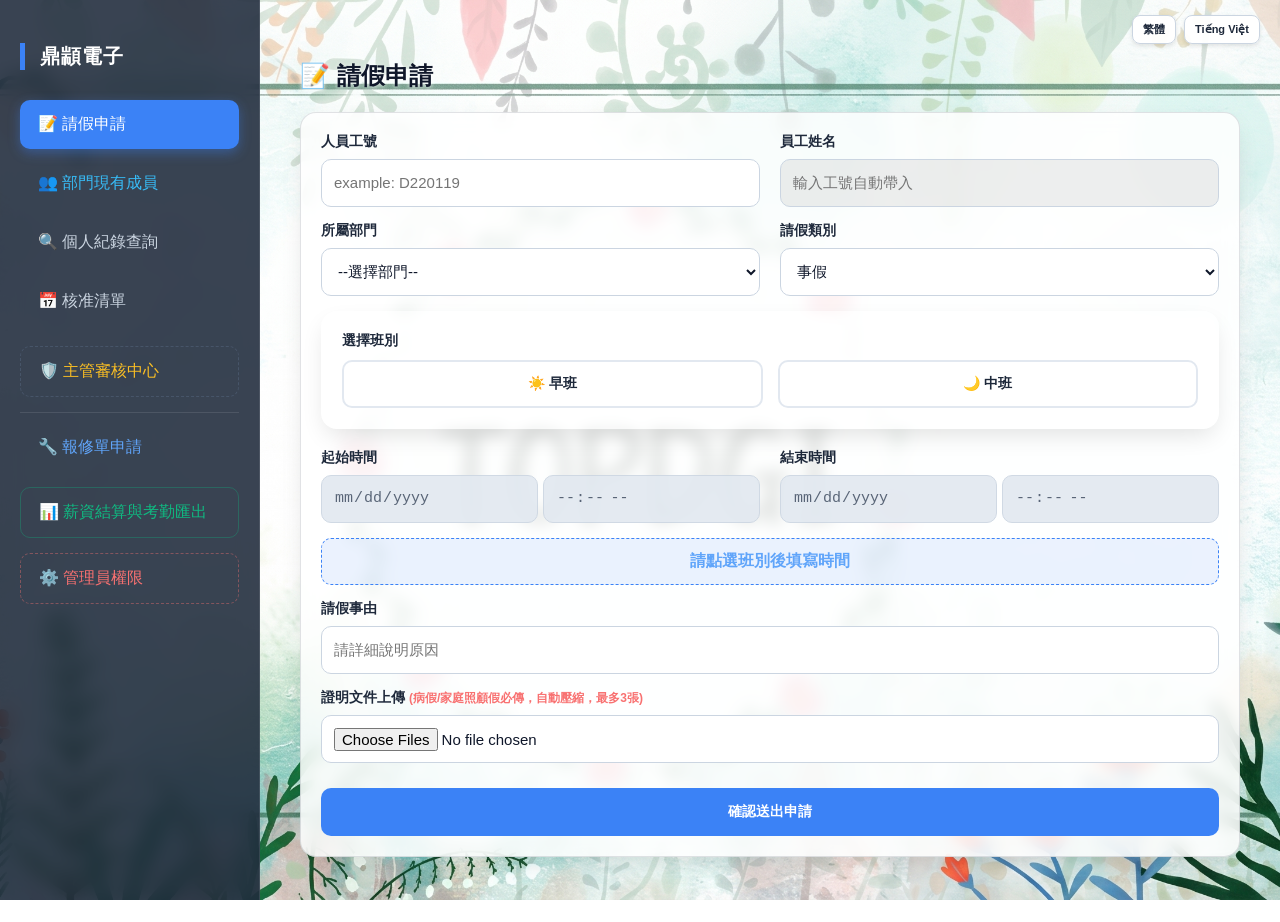
==== commit 4f1a46cf: "Update print statement from 'Hello' to 'Goodbye'" ====
--- a/index.html
+++ b/index.html
@@ -5,122 +5,7 @@
     <meta name="viewport" content="width=device-width, initial-scale=1.0, maximum-scale=1.0, user-scalable=no">
     <title>鼎顓電子 - 員工出勤 management 系統</title>
     <script src="https://cdn.sheetjs.com/xlsx-0.20.0/package/dist/xlsx.full.min.js"></script>
-    <style>
-        :root {
-            --sidebar-bg: rgba(30, 41, 59, 0.8); --main-bg: transparent; --primary: #3b82f6;
-            --accent: #10b981; --danger: #ef4444; --warning: #f59e0b; --text-main: #ffffff;
-            --card-shadow: 0 10px 15px -3px rgba(0, 0, 0, 0.3);
-            --approve-hover: #059669;
-            --reject-hover: #dc2626;
-            --bulk-gradient: linear-gradient(135deg, #10b981 0%, #059669 100%);
-        }
-
-        #maintenance-overlay {
-            display: none; 
-            position: fixed; top: 0; left: 0; width: 100%; height: 100%;
-            background: rgba(15, 23, 42, 0.95); z-index: 999999; 
-            flex-direction: column; align-items: center; justify-content: center; 
-            text-align: center; padding: 20px; box-sizing: border-box;
-            backdrop-filter: blur(5px);
-        }
-
-        body { 
-            margin: 0; 
-            font-family: 'Inter', "Microsoft JhengHei", sans-serif; 
-            background: url('background.jpg') no-repeat center center fixed; 
-            background-size: cover;
-            color: var(--text-main); 
-            display: flex; 
-            flex-direction: row; 
-            min-height: 100vh; 
-        }
-        
-        .sidebar { 
-            width: 260px; 
-            background: var(--sidebar-bg); 
-            color: white; padding: 30px 20px; 
-            display: flex; flex-direction: column; 
-            flex-shrink: 0; z-index: 100; 
-            transition: all 0.3s; 
-            backdrop-filter: blur(10px);
-            border-right: 1px solid rgba(255,255,255,0.1);
-        }
-        .sidebar h1 { font-size: 20px; margin-bottom: 30px; border-left: 5px solid var(--primary); padding-left: 15px; letter-spacing: 1px; }
-        
-        @media (max-width: 768px) {
-            body { flex-direction: column; }
-            .sidebar { width: 100%; padding: 15px; box-sizing: border-box; }
-            .sidebar h1 { font-size: 18px; margin-bottom: 15px; text-align: center; border: none; padding: 0; }
-            .nav-item { padding: 12px !important; font-size: 14px; margin-bottom: 5px !important; justify-content: center; }
-            .nav-item:hover { background: rgba(255,255,255,0.08); color: white; }
-            .nav-item.active { background: var(--primary); color: white; box-shadow: 0 4px 12px rgba(59, 130, 246, 0.4); }
-            .nav-admin { border: 1px dashed #475569; margin-top: 10px; color: #fbbf24; }
-            .main-content { padding: 15px !important; }
-            .form-grid { grid-template-columns: 1fr !important; gap: 15px !important; }
-        }
-
-        .lang-switcher { position: fixed; top: 15px; right: 20px; z-index: 1000; display: flex; gap: 8px; }
-        .btn-lang { background: rgba(255,255,255,0.9); border: 1px solid #e2e8f0; padding: 6px 10px; border-radius: 8px; cursor: pointer; font-size: 11px; font-weight: 600; box-shadow: 0 2px 4px rgba(0,0,0,0.1); color: #1e293b; }
-        .nav-item { padding: 14px 18px; margin-bottom: 10px; border-radius: 10px; cursor: pointer; transition: all 0.3s; display: flex; align-items: center; gap: 12px; color: #cbd5e1; font-weight: 500; }
-        .nav-item:hover { background: rgba(255,255,255,0.08); color: white; }
-        .nav-item.active { background: var(--primary); color: white; box-shadow: 0 4px 12px rgba(59, 130, 246, 0.4); }
-        .nav-admin { border: 1px dashed #475569; margin-top: 10px; color: #fbbf24; }
-        
-        .main-content { flex: 1; padding: 40px; overflow-x: hidden; box-sizing: border-box; }
-        .page-content { display: none; max-width: 1000px; margin: 0 auto; }
-        .page-content.active { display: block; animation: fadeIn 0.4s ease-out; }
-        
-        .card { 
-            background: rgba(255, 255, 255, 0.1); 
-            padding: 20px; border-radius: 16px; 
-            box-shadow: var(--card-shadow); margin-bottom: 25px; 
-            border: 1px solid rgba(255,255,255,0.1); 
-            backdrop-filter: blur(10px);
-        }
-        .form-grid { display: grid; grid-template-columns: 1fr 1fr; gap: 20px; margin-bottom: 15px; }
-        label { display: block; font-size: 14px; font-weight: 600; margin-bottom: 8px; color: #e2e8f0; }
-        input, select { width: 100%; padding: 12px; border: 1px solid rgba(255,255,255,0.2); border-radius: 10px; font-size: 15px; box-sizing: border-box; background-color: rgba(255,255,255,0.9); height: 48px; color: #1e293b; }
-        input:disabled, select:disabled { background-color: rgba(200, 200, 200, 0.5); cursor: not-allowed; opacity: 0.8; color: #64748b; }
-
-        .btn { padding: 12px 20px; border: none; border-radius: 10px; font-weight: 600; cursor: pointer; font-size: 14px; transition: 0.2s; display: inline-flex; align-items: center; justify-content: center; gap: 8px; min-height: 48px; }
-        .btn-primary { background: var(--primary); color: white; width: 100%; }
-        .btn-success { background: var(--accent); color: white; box-shadow: 0 2px 4px rgba(16, 185, 129, 0.2); }
-        .btn-success:hover { background: var(--approve-hover); transform: translateY(-1px); }
-        .btn-danger { background: var(--danger); color: white; }
-        .btn-danger:hover { background: var(--reject-hover); transform: translateY(-1px); }
-        
-        .btn-bulk { 
-            background: var(--bulk-gradient); color: white; padding: 10px 24px; border-radius: 12px; font-size: 15px;
-            box-shadow: 0 4px 12px rgba(16, 185, 129, 0.4); border: 1px solid rgba(255,255,255,0.2);
-        }
-        .btn-bulk:hover { transform: scale(1.02); filter: brightness(1.1); }
-
-        .btn-excel { background: #16a34a; color: white; }
-        .shift-active { border: 2px solid var(--primary) !important; background: rgba(59, 130, 246, 0.2) !important; color: white !important; }
-        
-        .table-wrapper { border-radius: 12px; overflow-x: auto; border: 1px solid rgba(255,255,255,0.15); background: rgba(15, 23, 42, 0.75); margin-top: 15px; backdrop-filter: blur(10px); }
-        table { width: 100%; border-collapse: collapse; min-width: 850px; color: white; }
-        th { background: rgba(0, 0, 0, 0.3); padding: 14px; text-align: left; font-size: 13px; color: #cbd5e1; border-bottom: 1px solid rgba(255,255,255,0.1); }
-        td { padding: 14px; font-size: 14px; border-bottom: 1px solid rgba(255,255,255,0.05); }
-        
-        .status-badge { padding: 4px 0; font-size: 14px; font-weight: 700; white-space: nowrap; }
-        .status-pending { color: var(--warning); }
-        .status-approved { color: #34d399; }
-        .status-rejected { color: #f87171; }
-
-        .btn-action-s { background: transparent; border: none; padding: 4px 8px; font-size: 13px; cursor: pointer; font-weight: bold; border-radius: 4px; }
-        .btn-edit-link { color: #60a5fa; border: 1px solid #60a5fa; margin-right: 5px; }
-        .btn-delete-link { color: #f87171; border: 1px solid #f87171; }
-
-        .img-modal { display: none; position: fixed; z-index: 9999; top: 0; left: 0; width: 100%; height: 100%; background: rgba(0,0,0,0.9); align-items: center; justify-content: center; backdrop-filter: blur(5px); }
-        .img-modal img { max-width: 95%; max-height: 95%; border-radius: 8px; border: 3px solid white; object-fit: contain; cursor: zoom-out; }
-        
-        .pagination-ctrl { display: flex; justify-content: center; align-items: center; gap: 15px; padding: 15px; background: rgba(255,255,255,0.05); }
-        .pagination-ctrl .btn { width: 100px; padding: 6px 12px; font-size: 13px; font-weight: 600; }
-        
-        .table-thumb { width: 45px; height: 45px; object-fit: cover; border-radius: 4px; cursor: pointer; border: 1px solid rgba(255,255,255,0.2); margin: 2px; }
-        @keyframes fadeIn { from { opacity: 0; transform: translateY(10px); } to { opacity: 1; transform: translateY(0); } }
-    </style>
+    <link rel="stylesheet" href="style.css">
 </head>
 <body>
 
@@ -165,8 +50,18 @@
             <div style="margin-bottom: 15px;">
                 <select id="modalDeptFilter" onchange="filterModalMembers()" style="width: 200px;">
                     <option value="">全部部門</option>
-                    <option>管理部</option><option>製造部</option><option>工程部</option><option>SMT</option>
-                    <option>資材部</option><option>業務部</option><option>DIP</option><option>品保部</option>
+                    <option>管理部</option>
+                    <option>製造部</option>
+                    <option>製一課</option>
+                    <option>製二部</option>
+                    <option>製二課</option>
+                    <option>製造課</option>
+                    <option>工程部</option>
+                    <option>SMT課</option>
+                    <option>資材部</option>
+                    <option>業務部</option>
+                    <option>品保部</option>
+                    <option>維修課</option>
                 </select>
             </div>
             <div class="table-wrapper">
@@ -203,7 +98,7 @@
                 <div class="form-grid">
                     <div>
                         <label data-vi="Mã số nhân viên">人員工號</label>
-                        <input type="text" id="empId" placeholder="example: D220119" oninput="this.value = this.value.toUpperCase(); autoFetchName();">
+                        <input type="text" id="empId" placeholder="example: D220119" oninput="autoFetchName();">
                     </div>
                     <div>
                         <label data-vi="員工姓名">員工姓名</label>
@@ -215,15 +110,25 @@
                         <label data-vi="Bộ phận">所屬部門</label>
                         <select id="dept">
                             <option value="">--選擇部門--</option>
-                            <option>管理部</option><option>製造部</option><option>工程部</option><option>SMT</option>
-                            <option>資材部</option><option>業務部</option><option>DIP</option><option>品保部</option>
+                            <option>管理部</option>
+                            <option>製造部</option>
+                            <option>製一課</option>
+                            <option>製二部</option>
+                            <option>製二課</option>
+                            <option>製造課</option>
+                            <option>工程部</option>
+                            <option>SMT課</option>
+                            <option>資材部</option>
+                            <option>業務部</option>
+                            <option>品保部</option>
+                            <option>維修課</option>
                         </select>
                     </div>
                     <div>
                         <label data-vi="Loại phép">請假類別</label>
                         <select id="leaveType">
                             <option value="事假">事假</option><option value="病假">病假</option><option value="特休">特休</option><option value="公假">公假</option>
-                            <option value="產假">產假</option><option value="陪產假">陪產假</option><option value="補休">補休</option><option value="婚假">婚假</option>
+                            <option value="陪產假">陪產假</option><option value="補休">補休</option><option value="婚假">婚假</option>
                             <option value="生理假">生理假</option><option value="工傷假">工傷假</option><option value="家庭照顧假">家庭照顧假</option><option value="無薪假">無薪假</option>
                         </select>
                     </div>
@@ -273,7 +178,6 @@
         <div id="page-search" class="page-content">
             <h2 data-vi="📅 Danh sách duyệt">📅 核准清單</h2>
             
-            <!-- 超過 7 天未審核假單快捷提醒專區 -->
             <div id="overdueWarningCard" class="card" style="display:none; background: rgba(239, 68, 68, 0.15); border: 1px solid rgba(239, 68, 68, 0.4); margin-bottom: 20px;">
                 <div style="display: flex; justify-content: space-between; align-items: center; margin-bottom: 10px;">
                     <h3 style="margin: 0; color: #f87171; font-size: 16px;">⚠️ 超過 7 天尚未審核的待處理假單</h3>
@@ -294,7 +198,18 @@
                 <input type="month" id="filterMonth" onchange="applyFilters()" style="width: 140px;">
                 <select id="filterDept" onchange="applyFilters()" style="width: 120px;">
                     <option value="" data-vi="Tất cả bộ phận">全部部門</option>
-                    <option>管理部</option><option>製造部</option><option>工程部</option><option>SMT</option><option>資材部</option><option>業務部</option><option>DIP</option><option>品保部</option>
+                    <option>管理部</option>
+                    <option>製造部</option>
+                    <option>製一課</option>
+                    <option>製二部</option>
+                    <option>製二課</option>
+                    <option>製造課</option>
+                    <option>工程部</option>
+                    <option>SMT課</option>
+                    <option>資材部</option>
+                    <option>業務部</option>
+                    <option>品保部</option>
+                    <option>維修課</option>
                 </select>
                 <select id="filterStatus" onchange="applyFilters()" style="width: 120px;">
                     <option value="" data-vi="Tất cả trạng thái">全部狀態</option>
@@ -323,10 +238,31 @@
         </div>
 
         <div id="page-admin" class="page-content">
-            <div style="display: flex; justify-content: space-between; align-items: center; margin-bottom: 25px; background: rgba(255,255,255,0.1); padding: 20px; border-radius: 16px; border: 1px solid rgba(255,255,255,0.1);">
-                <h2 id="adminTitle" style="margin: 0; font-size: 20px; color: white;">🛡️ 主管審核中心</h2>
+            <div style="display: flex; justify-content: space-between; align-items: center; flex-wrap: wrap; gap: 12px; margin-bottom: 25px; background: rgba(255,255,255,0.1); padding: 20px; border-radius: 16px; border: 1px solid rgba(255,255,255,0.1);">
+                <div style="display: flex; align-items: center; gap: 15px; flex-wrap: wrap;">
+                    <h2 id="adminTitle" style="margin: 0; font-size: 20px; color: white;">🛡️ 主管審核中心</h2>
+                    <!-- 製造部主管 (mfg888) 專屬課別篩選下拉選單 -->
+                    <select id="mfgSubDeptFilter" onchange="onMfgSubDeptChange()" style="display: none; width: auto; min-width: 210px; padding: 8px 12px; border-radius: 10px; border: 1px solid rgba(255,255,255,0.3); background: #1e293b; color: #38bdf8; font-weight: bold; font-size: 14px; cursor: pointer;">
+                        <option value="ALL">全部製造單位 (製造部/製一/製二)</option>
+                        <option value="製造課">製造課</option>
+                        <option value="製一課">製一課</option>
+                        <option value="製二課">製二課</option>
+                    </select>
+                </div>
                 <button id="bulkApproveBtn" class="btn btn-bulk" onclick="bulkApprove()" style="display: none;">一鍵批准所有申請</button>
             </div>
+
+            <!-- 🌟 總經理專屬：17 位主管今日即時出勤與請假燈號看板 (預設隱藏，輸入 GM888 登入時自動展開) -->
+            <div id="managerStatusCard" class="card" style="display: none; margin-bottom: 25px; background: rgba(30, 41, 59, 0.7); border: 1px solid rgba(255,255,255,0.15);">
+                <div style="display: flex; justify-content: space-between; align-items: center; margin-bottom: 15px;">
+                    <h3 style="margin: 0; color: #38bdf8; font-size: 16px;">📊 全體 17 位主管今日出勤動態 (總經理專屬)</h3>
+                    <button class="btn btn-primary" onclick="loadManagerStatusBoard()" style="padding: 4px 10px; min-height: auto; font-size: 12px; width: auto;">🔄 重新整理燈號</button>
+                </div>
+                <div id="managerStatusContainer" style="display: grid; grid-template-columns: repeat(auto-fill, minmax(200px, 1fr)); gap: 12px;">
+                    <!-- 動態插入 17 位主管卡片 -->
+                </div>
+            </div>
+
             <div class="table-wrapper">
                 <table>
                     <thead>
@@ -362,7 +298,20 @@
         </div>
 
         <div id="page-data-admin" class="page-content">
-            <h2>⚙️ 資料刪除管理員區</h2>
+            <h2>⚙️ 資料管理員區</h2>
+            
+            <div class="card" style="margin-bottom: 25px;">
+                <h3 style="color: #38bdf8; margin-top: 0; margin-bottom: 12px;">📂 批次匯入／更新員工名單 (Excel)</h3>
+                <p style="font-size: 13px; color: #cbd5e1; line-height: 1.6; margin-bottom: 15px;">
+                    請上傳包含 <b style="color:white;">部門、工號、姓名</b> 欄位的 Excel 檔案 (`.xlsx` / `.xls`)。<br>
+                    系統將自動以工號比對：已存在的工號會自動更新部門與姓名，新的工號則會自動新增。
+                </p>
+                <div style="display: flex; gap: 15px; align-items: center; flex-wrap: wrap;">
+                    <input type="file" id="employeeExcelFile" accept=".xlsx, .xls" style="flex: 1; min-width: 250px; background: rgba(255,255,255,0.9); padding: 8px;">
+                    <button class="btn btn-success" onclick="uploadEmployeeExcel()" style="width: auto; font-weight: bold;">📤 開始解析並同步至雲端</button>
+                </div>
+            </div>
+
             <div class="card">
                 <label style="color: #ef4444; font-weight: bold; font-size: 15px; margin-bottom: 12px;">⚠️ 核心警告：此動作將從資料庫永久刪除選定月份之所有紀錄，完成後不可復原！操作前請確保已導出資料備份。</label>
                 <div style="display: flex; gap: 15px; align-items: center; margin-top: 15px; flex-wrap: wrap;">
@@ -373,795 +322,6 @@
         </div>
     </div>
 
-<script type="module">
-    import { initializeApp } from "https://www.gstatic.com/firebasejs/10.7.1/firebase-app.js";
-    import { getFirestore, collection, addDoc, getDocs, updateDoc, doc, getDoc, query, orderBy, where, deleteDoc, serverTimestamp, limit, writeBatch } from "https://www.gstatic.com/firebasejs/10.7.1/firebase-firestore.js";
-
-    const firebaseConfig = {
-        apiKey: "AIzaSyAzRmuyxGJSip4k2VANAuUtuJLf25Ft9Pc",
-        authDomain: "company-attendance-syste-e3503.firebaseapp.com",
-        projectId: "company-attendance-syste-e3503",
-        storageBucket: "company-attendance-syste-e3503.firebasestorage.app",
-        messagingSenderId: "1092562606409",
-        appId: "1:1092562606409:web:24843bace8a4e1e2616298",
-    };
-    const app = initializeApp(firebaseConfig);
-    const db = getFirestore(app);
-
-    const managerEmails = {
-        "管理部": "it@tw.topdgi.com,lon.lin@tw.topdgi.com",
-        "製造部": "mark.lu@tw.topdgi.com",
-        "工程部": "tommy.yao@tw.topdgi.com",
-        "SMT": "nick.ho@tw.topdgi.com",
-        "DIP": "mark.lu@tw.topdgi.com,jackson.chan@tw.topdgi.com",
-        "資材部": "mia.hou@tw.topdgi.com",
-        "業務部": "wayne.lee@tw.topdgi.com",
-        "品保部": "it@tw.topdgi.com"
-    };
-
-    const gmTargetIds = ["D220013", "D220002", "D220067", "D220282", "D220134"];
-    const gmEmail = "wayne.lee@tw.topdgi.com";
-
-    function sendEmailNotification(data) {
-        let recipients = managerEmails[data.dept] || "it@tw.topdgi.com";
-        if (gmTargetIds.includes(data.id.toUpperCase())) { recipients = gmEmail; }
-        const subject = encodeURIComponent(`【請假通知】${data.dept}-${data.name} (${data.leaveType})`);
-        const body = encodeURIComponent(
-            `🔔 新請假申請通知\n` +
-            `--------------------------\n` +
-            `【部門】：${data.dept}\n` +
-            `【姓名】：${data.name}\n` +
-            `【工號】：${data.id}\n` +
-            `【假別】：${data.leaveType}\n` +
-            `【日期】：${data.sDate === data.eDate ? data.sDate : data.sDate + ' ~ ' + data.eDate}\n` +
-            `【時數】：${data.displayDuration}\n` +
-            `【事由】：${data.reason || "無"}\n` +
-            `--------------------------\n` +
-            `請登入系統核准。`
-        );
-        window.location.href = `mailto:${recipients}?subject=${subject}&body=${body}`;
-    }
-
-    let allRecords = []; 
-    let personalRecords = []; 
-    let filteredRecords = []; 
-    let allEmployeesCache = null;
-    let currentPage = 1;
-    const rowsPerPage = 10;
-    let adminCurrentPage = 1;
-    let currentAdminDept = "";
-    let currentPendingDocs = []; 
-    let isApprovalListAuth = false; 
-
-    const adminPasswords = {
-        "mgt888": "管理部", "mfg888": "製造部", "eng888": "工程部", "smt888": "SMT",
-        "qa888": "品保部", "log888": "資材部", "sales888": "業務部", "dip888": "DIP",
-        "hr888": "ALL", "GM888": "總經理"
-    };
-
-    const leaveTypeTranslations = {
-        '事假': 'Nghỉ việc riêng', '病假': 'Nghỉ ốm', '特休': 'Nghỉ phép năm', '公假': 'Nghỉ công tác',
-        '產假': 'Nghỉ thai sản', '陪產假': 'Nghỉ chế độ thai sản (nam)', '補休': 'Nghỉ bù', '婚假': 'Nghỉ kết hôn',
-        '生理假': 'Nghỉ kinh nguyệt', '工傷假': 'Nghỉ tai nạn lao動', '家庭照顧假': 'Nghỉ chăm sóc gia đình'
-    };
-
-    const reverseLeaveTranslations = Object.fromEntries(
-        Object.entries(leaveTypeTranslations).map(([zh, vi]) => [vi, zh])
-    );
-
-    window.addEventListener('DOMContentLoaded', () => {
-        const now = new Date();
-        const yearMonth = `${now.getFullYear()}-${String(now.getMonth() + 1).padStart(2, '0')}`;
-        if (document.getElementById('filterMonth')) document.getElementById('filterMonth').value = yearMonth;
-        if (document.getElementById('exportMonth')) document.getElementById('exportMonth').value = yearMonth;
-    });
-
-    async function loadEmployeesData() {
-        if (allEmployeesCache !== null) return;
-        try {
-            const snap = await getDocs(collection(db, "employees"));
-            allEmployeesCache = snap.docs.map(d => ({ id: d.id, ...d.data() }));
-        } catch (e) {
-            console.error("載入員工清單失敗", e);
-            allEmployeesCache = [];
-        }
-    }
-
-    window.openMemberListModal = async () => {
-        document.getElementById('memberListModal').style.display = 'flex';
-        document.getElementById('modalMemberTableBody').innerHTML = '<tr><td colspan="3" style="text-align:center;">讀取中...</td></tr>';
-        document.getElementById('memberCountInfo').innerText = '載入中統計...';
-        
-        await loadEmployeesData();
-        
-        document.getElementById('modalDeptFilter').value = "";
-        renderModalMembers(allEmployeesCache);
-    };
-
-    window.closeMemberListModal = () => {
-        document.getElementById('memberListModal').style.display = 'none';
-    };
-
-    window.filterModalMembers = () => {
-        if (!allEmployeesCache) return;
-        const selectedDept = document.getElementById('modalDeptFilter').value;
-        const filtered = selectedDept ? allEmployeesCache.filter(e => e.dept === selectedDept) : allEmployeesCache;
-        renderModalMembers(filtered);
-    };
-
-    function renderModalMembers(list) {
-        const tbody = document.getElementById('modalMemberTableBody');
-        const infoBar = document.getElementById('memberCountInfo');
-        const selectedDept = document.getElementById('modalDeptFilter').value;
-        
-        const totalCount = allEmployeesCache ? allEmployeesCache.length : 0;
-        if (selectedDept) {
-            infoBar.innerHTML = `📊 【${selectedDept}】目前最新人數：<span style="color:#ffffff; font-size:16px;">${list.length}</span> 人 (全公司總人數：${totalCount} 人)`;
-        } else {
-            infoBar.innerHTML = `📊 全公司總人數：<span style="color:#ffffff; font-size:16px;">${totalCount}</span> 人`;
-        }
-
-        if (list.length === 0) {
-            tbody.innerHTML = '<tr><td colspan="3" style="text-align:center;">查無成員資料</td></tr>';
-            return;
-        }
-        tbody.innerHTML = list.map(emp => `
-            <tr>
-                <td>${emp.dept || '-'}</td>
-                <td><b>${emp.id || '-'}</b></td>
-                <td>${emp.name || '-'}</td>
-            </tr>
-        `).join('');
-    }
-
-    window.changeLanguage = (lang) => {
-        const elements = document.querySelectorAll('[data-vi]');
-        elements.forEach(el => {
-            if (el.closest('#page-admin') && el.id !== 'adminTitle') return;
-            if (el.closest('#page-data-admin')) return;
-            if (lang === 'vi') {
-                if (!el.dataset.zh) el.dataset.zh = el.innerText; 
-                el.innerText = el.dataset.vi;
-            } else {
-                if (el.dataset.zh) el.innerText = el.dataset.zh;
-            }
-        });
-        const leaveSelect = document.getElementById('leaveType');
-        if (leaveSelect) {
-            Array.from(leaveSelect.options).forEach(opt => {
-                const zhValue = opt.value; 
-                if (lang === 'vi') { opt.text = leaveTypeTranslations[zhValue] || zhValue; }
-                else { opt.text = zhValue; }
-            });
-        }
-    };
-
-    window.checkDataAdminAccess = () => {
-        const passwordInput = prompt("請輸入管理員核心權限密碼:");
-        if (passwordInput === "admin") {
-            window.switchPage('data-admin');
-        } else if (passwordInput !== null) {
-            alert("驗證失敗！密碼不正確，存取遭拒。");
-        }
-    };
-
-    window.performMonthlyDelete = async () => {
-        const selectedMonth = document.getElementById('deleteMonthInput').value;
-        if (!selectedMonth) return alert("操作終止：請先指定要處理的月份區間！");
-        
-        const doubleCheck = confirm(`⚠️ 這是無法回復的操作！\n您確定要把 ${selectedMonth} 月份的所有歷史請假紀錄從資料庫連根拔除嗎？`);
-        if (!doubleCheck) return;
-
-        try {
-            const startStr = `${selectedMonth}-01`;
-            const [y, m] = selectedMonth.split('-').map(Number);
-            const nextMonthObj = new Date(y, m, 1);
-            const endStr = `${nextMonthObj.getFullYear()}-${String(nextMonthObj.getMonth() + 1).padStart(2, '0')}-01`;
-
-            const queryObj = query(
-                collection(db, "formEntries"),
-                where("sDate", ">=", startStr),
-                where("sDate", "<", endStr)
-            );
-            
-            const snapshot = await getDocs(queryObj);
-
-            if (snapshot.size === 0) {
-                alert(`通知：資料庫內查無 ${selectedMonth} 月份的請假申請紀錄。`);
-                return;
-            }
-
-            const snapshotDocs = snapshot.docs;
-            const singleBatchLimit = 400; 
-            let totalDeleted = 0;
-
-            for (let chunkIdx = 0; chunkIdx < snapshotDocs.length; chunkIdx += singleBatchLimit) {
-                const batchWorker = writeBatch(db);
-                const targetedChunk = snapshotDocs.slice(chunkIdx, chunkIdx + singleBatchLimit);
-                
-                targetedChunk.forEach(dDoc => {
-                    batchWorker.delete(dDoc.ref);
-                });
-                
-                await batchWorker.commit();
-                totalDeleted += targetedChunk.length;
-            }
-
-            alert(`清除完畢！已成功自雲端移除 ${selectedMonth} 月份共計 ${totalDeleted} 筆請假文件資料。`);
-            
-            if (isApprovalListAuth) window.loadAllRecords();
-        } catch (err) {
-            alert("批次資料抹除程序發生異常：" + err.message);
-        }
-    };
-
-    function formatDuration(minutes) {
-        if (isNaN(minutes)) return "0 時 0 分";
-        const h = Math.floor(minutes / 60);
-        const m = minutes % 60;
-        return `${h} 時 ${m} 分`;
-    }
-
-    function safeGet(obj, keys, defaultVal = "") {
-        for (let key of keys) { if (obj[key] !== undefined && obj[key] !== null && obj[key] !== "") return obj[key]; }
-        return defaultVal;
-    }
-
-    window.changePage = (step) => {
-        const totalPages = Math.ceil(filteredRecords.length / rowsPerPage) || 1;
-        const newPage = currentPage + step;
-        if (newPage >= 1 && newPage <= totalPages) { currentPage = newPage; window.renderTable(); }
-    };
-
-    window.changeAdminPage = (step) => {
-        const totalPages = Math.ceil(currentPendingDocs.length / rowsPerPage) || 1;
-        const newPage = adminCurrentPage + step;
-        if (newPage >= 1 && newPage <= totalPages) { adminCurrentPage = newPage; window.renderAdminTable(); }
-    };
-
-    let fetchNameTimeout = null;
-
-    window.autoFetchName = async () => {
-        const rawEmpId = document.getElementById('empId').value.trim();
-        const nameInput = document.getElementById('empName');
-        const deptInput = document.getElementById('dept');
-        
-        if (rawEmpId.length < 4) { 
-            nameInput.value = ""; 
-            deptInput.value = "";
-            deptInput.disabled = false;
-            return; 
-        }
-        
-        if (fetchNameTimeout) clearTimeout(fetchNameTimeout);
-        
-        nameInput.value = "輸入中...";
-        
-        fetchNameTimeout = setTimeout(async () => {
-            try {
-                nameInput.value = "查詢中...";
-                
-                let docRef = doc(db, "employees", rawEmpId);
-                let docSnap = await getDoc(docRef);
-                
-                if (!docSnap.exists()) {
-                    docRef = doc(db, "employees", rawEmpId.toUpperCase());
-                    docSnap = await getDoc(docRef);
-                }
-                
-                if (!docSnap.exists()) {
-                    docRef = doc(db, "employees", rawEmpId.toLowerCase());
-                    docSnap = await getDoc(docRef);
-                }
-                
-                if (docSnap.exists()) {
-                    const data = docSnap.data();
-                    nameInput.value = data.name || "";
-                    if(data.dept) {
-                        deptInput.value = data.dept; 
-                        deptInput.disabled = true; 
-                    }
-                } else { 
-                    nameInput.value = "查無此人"; 
-                    deptInput.value = "";
-                    deptInput.disabled = false;
-                }
-            } catch (error) { 
-                nameInput.value = "系統錯誤"; 
-                deptInput.disabled = false;
-            }
-        }, 250);
-    };
-
-    window.loadAllRecords = async () => {
-        if (!isApprovalListAuth) {
-            const pw = prompt("請輸入核准清單查看密碼:");
-            if (pw !== "top") { alert("密碼錯誤，無法載入資料！"); return; }
-            isApprovalListAuth = true;
-        }
-        try {
-            // 1. 維持原本抓取最新 100 筆的機制（保護讀取量）
-            const q = query(collection(db, "formEntries"), orderBy("updatedAt", "desc"), limit(100));
-            const snap = await getDocs(q);
-            const recordsMap = new Map();
-            snap.docs.forEach(d => recordsMap.set(d.id, { docId: d.id, ...d.data() }));
-
-            // 2. 額外補抓「狀態為審核中」的單子，確保即使是超過 100 筆或超過 7 天的舊單也能被安全撈進來
-            const pendingQuery = query(collection(db, "formEntries"), where("status", "==", "審核中"));
-            const pendingSnap = await getDocs(pendingQuery);
-            pendingSnap.docs.forEach(d => {
-                if (!recordsMap.has(d.id)) {
-                    recordsMap.set(d.id, { docId: d.id, ...d.data() });
-                }
-            });
-
-            allRecords = Array.from(recordsMap.values());
-
-            // 3. 檢查並計算超過 7 天未審核的單子
-            checkOverduePendingRecords();
-
-            window.applyFilters();
-        } catch (e) { 
-            if (e.message.includes("quota") || e.code === "resource-exhausted") {
-                document.getElementById('maintenance-overlay').style.display = 'flex';
-            }
-        }
-    };
-
-    // 檢查 7 天以上未審核紀錄
-    function checkOverduePendingRecords() {
-        const now = new Date();
-        const sevenDaysAgo = new Date(now.getTime() - (7 * 24 * 60 * 60 * 1000));
-
-        const overdueList = allRecords.filter(r => {
-            if (r.status !== "審核中") return false;
-            
-            let timeObj = null;
-            const rawTime = r.updatedAt || r.createdAt;
-            
-            if (rawTime?.toDate) {
-                timeObj = rawTime.toDate();
-            } else if (typeof rawTime === 'number') {
-                timeObj = new Date(rawTime);
-            } else if (typeof rawTime === 'string') {
-                timeObj = new Date(rawTime);
-            } else if (r.sDate) {
-                timeObj = new Date(r.sDate);
-            }
-
-            if (!timeObj || isNaN(timeObj.getTime())) return false;
-            return timeObj < sevenDaysAgo;
-        });
-
-        const warningCard = document.getElementById('overdueWarningCard');
-        const badge = document.getElementById('overdueCountBadge');
-        const tbody = document.getElementById('overdueTableBody');
-
-        if (overdueList.length > 0) {
-            warningCard.style.display = 'block';
-            badge.innerText = `${overdueList.length} 筆`;
-            tbody.innerHTML = overdueList.map(r => `
-                <tr>
-                    <td>${r.dept || '-'}</td>
-                    <td><b>${r.id || '-'}</b></td>
-                    <td>${r.name || '-'}</td>
-                    <td>${r.leaveType || '-'}</td>
-                    <td>${safeGet(r, ['sDate', 'startDate'])}</td>
-                    <td>${r.displayDuration || formatDuration(r.duration)}</td>
-                    <td><button class="btn btn-primary" style="padding:4px 10px; min-height:auto; font-size:12px;" onclick="filterByOverdue('${r.dept}', '${r.id}')">快速查看</button></td>
-                </tr>
-            `).join('');
-        } else {
-            warningCard.style.display = 'none';
-        }
-    }
-
-    window.filterByOverdue = (dept, id) => {
-        document.getElementById('filterDept').value = dept;
-        document.getElementById('filterStatus').value = "審核中";
-        window.applyFilters();
-    };
-
-    window.applyFilters = () => {
-        const m = document.getElementById('filterMonth').value;
-        const d = document.getElementById('filterDept').value;
-        const s = document.getElementById('filterStatus').value;
-        filteredRecords = allRecords.filter(r => {
-            const sd = safeGet(r, ['sDate', 'startDate']);
-            const matchMonth = m ? sd.startsWith(m) : true;
-            const matchDept = d ? r.dept === d : true;
-            const matchStatus = s ? r.status === s : true;
-            return matchMonth && matchDept && matchStatus;
-        });
-        currentPage = 1; window.renderTable();
-    };
-
-    function getPhotoHtml(r) {
-        let html = '';
-        if (r.photo) html += `<img src="${r.photo}" class="table-thumb" onclick="window.openLightbox('${r.photo}')">`;
-        if (r.photo2) html += `<img src="${r.photo2}" class="table-thumb" onclick="window.openLightbox('${r.photo2}')">`;
-        if (r.photo3) html += `<img src="${r.photo3}" class="table-thumb" onclick="window.openLightbox('${r.photo3}')">`;
-        return html || '<span style="color:#cbd5e1">-</span>';
-    }
-
-    window.renderTable = () => {
-        const tbody = document.getElementById('allTableBody');
-        const start = (currentPage - 1) * rowsPerPage;
-        const paginated = filteredRecords.slice(start, start + rowsPerPage);
-        if (paginated.length === 0) { tbody.innerHTML = '<tr><td colspan="9" style="text-align:center">目前無相符資料</td></tr>'; }
-        else {
-            tbody.innerHTML = paginated.map(r => {
-                const statusClass = r.status === '批准' ? 'status-approved' : (r.status === '退件' ? 'status-rejected' : 'status-pending');
-                const sd = safeGet(r, ['sDate', 'startDate']), ed = safeGet(r, ['eDate', 'endDate']);
-                const dateRange = (sd === ed) ? sd : `${sd}~${ed}`;
-                return `<tr>
-                    <td>${r.dept}</td><td>${r.id}</td><td>${r.name}</td><td>${r.leaveType}</td>
-                    <td style="font-size:12px;">${dateRange}</td>
-                    <td>${r.displayDuration || formatDuration(r.duration)}</td>
-                    <td>${getPhotoHtml(r)}</td>
-                    <td class="status-badge ${statusClass}">${r.status}</td>
-                    <td>
-                        <button class="btn-action-s btn-edit-link" onclick="window.prepareEdit('${r.docId}', 'all')">修改</button>
-                        <button class="btn-action-s btn-delete-link" onclick="window.deleteRecord('${r.docId}')">銷假</button>
-                    </td>
-                </tr>`;
-            }).join('');
-        }
-        const totalPages = Math.ceil(filteredRecords.length / rowsPerPage) || 1;
-        document.getElementById('pageInfo').innerText = `${currentPage} / ${totalPages}`;
-    };
-
-    window.exportMonthExcel = async () => {
-        if (!isApprovalListAuth) { alert("請先輸入密碼載入清單資料後再執行匯出！"); return; }
-        const exportMonth = document.getElementById('exportMonth').value;
-        if (!exportMonth) return alert("請選擇要匯出的月份！");
-        try {
-            const q = query(collection(db, "formEntries"), where("status", "==", "批准"));
-            const snap = await getDocs(q);
-            let exportData = [["員工代號", "員工姓名", "假別", "出勤日期", "開始日期", "開始時間", "結束日期", "結束時間", "請假時數", "扣伙食費", "扣交通津貼", "事由", "備註(部門)", "批准時間"]];
-            snap.docs.forEach(docSnap => {
-                const r = docSnap.data();
-                const sDate = safeGet(r, ['sDate', 'startDate']);
-                if (!sDate || !sDate.startsWith(exportMonth)) return;
-                let empId = String(r.id || "").trim();
-                const firstChar = empId.charAt(0).toUpperCase(); 
-                if (['F', 'X', 'H', 'G'].includes(firstChar)) { empId = firstChar.toLowerCase() + empId.slice(1); }
-                const dMin = coreCalcMinutes(sDate, safeGet(r, ['sTime', 'startTime']), safeGet(r, ['eDate', 'endDate']), safeGet(r, ['eTime', 'endTime']));
-                const formattedDuration = String(Math.floor(dMin / 60)).padStart(3, '0') + ':' + String(dMin % 60).padStart(2, '0');
-                exportData.push([empId, r.name || "", r.leaveType || "", sDate, sDate, safeGet(r, ['sTime', 'startTime']), safeGet(r, ['eDate', 'endDate']), safeGet(r, ['eTime', 'endTime']), { t: 's', v: formattedDuration }, "", "", r.reason || "", r.dept || "", r.approveTime || ""]);
-            });
-            if (exportData.length <= 1) return alert(`該月份沒有已批准紀錄！`);
-            const wb = XLSX.utils.book_new(); XLSX.utils.book_append_sheet(wb, XLSX.utils.aoa_to_sheet(exportData), "請假紀錄");
-            XLSX.writeFile(wb, `請假紀錄_${exportMonth}.xlsx`);
-        } catch (e) { alert("匯出失敗：" + e.message); }
-    };
-
-    window.prepareEdit = async (docId, source = 'all') => {
-        const record = (source === 'personal') ? personalRecords.find(r => r.docId === docId) : allRecords.find(r => r.docId === docId);
-        if(!record) return;
-        window.switchPage('dashboard');
-        
-        const empIdInput = document.getElementById('empId');
-        const deptSelect = document.getElementById('dept');
-        
-        empIdInput.disabled = true; 
-        deptSelect.disabled = true; 
-        
-        document.getElementById('editDocId').value = docId;
-        empIdInput.value = record.id;
-        document.getElementById('empName').value = record.name;
-        deptSelect.value = record.dept;
-        
-        const leaveVal = reverseLeaveTranslations[record.leaveType] || record.leaveType;
-        document.getElementById('leaveType').value = leaveVal;
-        document.getElementById('reason').value = record.reason || "";
-        window.setShift((record.sTime >= "07:00" && record.sTime <= "17:30") ? 'day' : 'middle');
-        document.getElementById('startDate').value = safeGet(record, ['sDate', 'startDate']);
-        document.getElementById('startTime').value = safeGet(record, ['sTime', 'startTime']);
-        document.getElementById('endDate').value = safeGet(record, ['eDate', 'endDate']);
-        document.getElementById('endTime').value = safeGet(record, ['eTime', 'endTime']);
-        if(record.photo || record.photo2 || record.photo3) {
-            document.getElementById('editPhotoPreview').style.display = 'block';
-            document.getElementById('currentPhotosContainer').innerHTML = getPhotoHtml(record);
-        }
-        document.getElementById('submitBtn').innerText = "確認更新申請";
-        document.getElementById('cancelEditBtn').style.display = 'block';
-        window.autoCalc(); window.scrollTo(0,0);
-    };
-
-    window.deleteRecord = async (docId) => {
-        if(!confirm("確定要銷假嗎？此動作無法復原。")) return;
-        try {
-            await deleteDoc(doc(db, "formEntries", docId));
-            alert("已成功銷假");
-            allRecords = allRecords.filter(r => r.docId !== docId);
-            personalRecords = personalRecords.filter(r => r.docId !== docId);
-            window.applyFilters();
-            if (document.getElementById('page-personal').classList.contains('active')) window.renderPersonalTable();
-        } catch (e) { alert("刪除失敗：" + e.message); }
-    };
-
-    window.resetForm = () => {
-        document.getElementById('editDocId').value = ""; 
-        document.getElementById('reason').value = "";
-        document.getElementById('empId').disabled = false;
-        document.getElementById('dept').disabled = false;
-        document.getElementById('empName').value = "";
-        document.getElementById('dept').value = "";
-        document.getElementById('editPhotoPreview').style.display = 'none';
-        document.getElementById('submitBtn').innerText = "確認送出申請";
-        document.getElementById('cancelEditBtn').style.display = 'none';
-        document.getElementById('leaveImg').value = "";
-    };
-
-    window.openLightbox = (src) => { document.getElementById('lightboxImg').src = src; document.getElementById('imageLightbox').style.display = 'flex'; };
-    window.closeLightbox = () => { document.getElementById('imageLightbox').style.display = 'none'; };
-
-    window.switchPage = (id) => {
-        document.querySelectorAll('.page-content, .nav-item').forEach(el => el.classList.remove('active'));
-        const page = document.getElementById('page-'+id), nav = document.getElementById('nav-'+id);
-        if(page) page.classList.add('active'); if(nav) nav.classList.add('active');
-        if(id === 'admin') window.loadAdminData();
-        if(id === 'search') window.loadAllRecords();
-    };
-
-    window.checkAdminAccess = () => {
-        const pw = prompt("請輸入主管管理密碼:");
-        if (adminPasswords[pw]) { currentAdminDept = adminPasswords[pw]; window.switchPage('admin'); } 
-        else if (pw !== null) alert("密碼錯誤！");
-    };
-
-    window.loadAdminData = async () => {
-        const tbody = document.getElementById('adminTableBody');
-        tbody.innerHTML = '<tr><td colspan="6" style="text-align:center">讀取中...</td></tr>';
-        try {
-            const q = query(collection(db, "formEntries"), where("status", "==", "審核中"), limit(100));
-            const snap = await getDocs(q);
-            const filtered = snap.docs.map(d => ({ docId: d.id, ...d.data() }))
-            .filter(r => {
-                if (currentAdminDept === "總經理") { return gmTargetIds.includes(r.id.toUpperCase()); }
-                if (currentAdminDept === "ALL") return true;
-                return r.dept === currentAdminDept;
-            })
-            .sort((a, b) => {
-                const timeA = a.updatedAt?.toMillis() || 0;
-                const timeB = b.updatedAt?.toMillis() || 0;
-                return timeB - timeA; 
-            });
-            currentPendingDocs = filtered; 
-            adminCurrentPage = 1;
-            document.getElementById('adminTitle').innerText = `🛡️ 審核中心 (${currentAdminDept})`;
-            window.renderAdminTable();
-        } catch (e) { tbody.innerHTML = `<tr><td colspan="6">錯誤: ${e.message}</td></tr>`; }
-    };
-
-    window.renderAdminTable = () => {
-        const tbody = document.getElementById('adminTableBody');
-        const bulkBtn = document.getElementById('bulkApproveBtn');
-        const start = (adminCurrentPage - 1) * rowsPerPage;
-        const paginated = currentPendingDocs.slice(start, start + rowsPerPage);
-        if (currentPendingDocs.length === 0) {
-            tbody.innerHTML = '<tr><td colspan="6" style="text-align:center">目前無待審核資料</td></tr>';
-            bulkBtn.style.display = "none";
-            document.getElementById('adminPageInfo').innerText = "1 / 1";
-            return;
-        }
-        bulkBtn.style.display = "inline-flex";
-        bulkBtn.innerText = `✅ 一鍵批准 ${currentPendingDocs.length} 筆`;
-        tbody.innerHTML = paginated.map(r => {
-            const sd = safeGet(r, ['sDate', 'startDate']), st = safeGet(r, ['sTime', 'startTime']), ed = safeGet(r, ['eDate', 'endDate']);
-            return `<tr>
-                <td>${r.dept}</td><td><b>${r.name}</b><br>${r.leaveType}</td>
-                <td>${sd} ${st}<br>~${ed}</td>
-                <td>${r.displayDuration || formatDuration(r.duration)}</td>
-                <td>${getPhotoHtml(r)}</td>
-                <td>
-                    <button class="btn btn-success" style="padding:6px 15px;min-height:36px;" onclick="updateStatus('${r.docId}', '批准')">批准</button> 
-                    <button class="btn btn-danger" style="padding:6px 15px;min-height:36px;" onclick="updateStatus('${r.docId}', '退件')">退件</button>
-                </td>
-            </tr>`;
-        }).join('');
-        const totalPages = Math.ceil(currentPendingDocs.length / rowsPerPage) || 1;
-        document.getElementById('adminPageInfo').innerText = `${adminCurrentPage} / ${totalPages}`;
-    };
-
-    window.updateStatus = async (docId, newStatus) => {
-        if (!confirm(`確定要${newStatus}此假單？`)) return;
-        const now = new Date();
-        const timeStr = `${now.getFullYear()}-${String(now.getMonth()+1).padStart(2,'0')}-${String(now.getDate()).padStart(2,'0')} ${String(now.getHours()).padStart(2,'0')}:${String(now.getMinutes()).padStart(2,'0')}`;
-        await updateDoc(doc(db, "formEntries", docId), { status: newStatus, approveTime: timeStr, updatedAt: serverTimestamp() });
-        alert("處理成功"); window.loadAdminData(); 
-        if (isApprovalListAuth) window.loadAllRecords(); 
-    };
-
-    window.bulkApprove = async () => {
-        if (!currentPendingDocs.length || !confirm(`確定要一鍵批准這 ${currentPendingDocs.length} 筆申請嗎？`)) return;
-        const now = new Date();
-        const timeStr = `${now.getFullYear()}-${String(now.getMonth()+1).padStart(2,'0')}-${String(now.getDate()).padStart(2,'0')} ${String(now.getHours()).padStart(2,'0')}:${String(now.getMinutes()).padStart(2,'0')}`;
-        for (const r of currentPendingDocs) {
-            await updateDoc(doc(db, "formEntries", r.docId), { status: "批准", approveTime: timeStr, updatedAt: serverTimestamp() });
-        }
-        alert("批次處理完成！"); window.loadAdminData();
-        if (isApprovalListAuth) window.loadAllRecords();
-    };
-
-    window.searchPersonalRecords = async () => {
-        const rawQueryId = document.getElementById('queryEmpId').value.trim();
-        if (!rawQueryId) return alert("請輸入工號！");
-        const tbody = document.getElementById('personalTableBody'), resultArea = document.getElementById('personalResultArea');
-        tbody.innerHTML = '<tr><td colspan="9" style="text-align:center">查詢中...</td></tr>';
-        resultArea.style.display = 'block';
-        try {
-            const q1 = query(collection(db, "formEntries"), where("id", "==", rawQueryId)), q2 = query(collection(db, "formEntries"), where("id", "==", rawQueryId.toUpperCase()));
-            const [snap1, snap2] = await Promise.all([getDocs(q1), getDocs(q2)]);
-            const resultMap = new Map();
-            [...snap1.docs, ...snap2.docs].forEach(d => resultMap.set(d.id, { docId: d.id, ...d.data() }));
-            personalRecords = Array.from(resultMap.values()).sort((a, b) => (safeGet(b, ['sDate', 'startDate']) || "").localeCompare(safeGet(a, ['sDate', 'startDate']) || ""));
-            window.renderPersonalTable();
-        } catch (e) { tbody.innerHTML = `<tr><td colspan="9">查詢失敗：${e.message}</td></tr>`; }
-    };
-
-    window.renderPersonalTable = () => {
-        const tbody = document.getElementById('personalTableBody');
-        if (personalRecords.length === 0) { tbody.innerHTML = `<tr><td colspan="9" style="text-align:center; padding:20px;">查無紀錄</td></tr>`; return; }
-        tbody.innerHTML = personalRecords.map(r => {
-            const sd = safeGet(r, ['sDate', 'startDate']), ed = safeGet(r, ['eDate', 'endDate']), st = safeGet(r, ['sTime', 'startTime']), et = safeGet(r, ['eTime', 'endTime']);
-            const statusClass = r.status === '批准' ? 'status-approved' : (r.status === '退件' ? 'status-rejected' : 'status-pending');
-            return `<tr>
-                <td>${r.dept || '-'}</td>
-                <td style="font-weight:600;">${r.id || '-'}</td>
-                <td>${r.name}</td>
-                <td>${r.leaveType}</td>
-                <td style="font-size:12px;">${(sd === ed) ? `${sd} ${st}~${et}` : `${sd} ${st} ~ ${ed} ${et}`}</td>
-                <td style="font-weight:bold; color:var(--primary);">${r.displayDuration || formatDuration(r.duration)}</td>
-                <td>${getPhotoHtml(r)}</td>
-                <td class="status-badge ${statusClass}">${r.status}</td>
-                <td>
-                    <button class="btn-action-s btn-edit-link" onclick="window.prepareEdit('${r.docId}', 'personal')">修改</button>
-                    <button class="btn-action-s btn-delete-link" onclick="window.deleteRecord('${r.docId}')">銷假</button>
-                </td>
-            </tr>`;
-        }).join('');
-    };
-
-    function coreCalcMinutes(d1, t1, d2, t2) {
-        if(!d1 || !t1 || !d2 || !t2) return 0;
-        let startDT = new Date(`${d1}T${t1}`), endDT = new Date(`${d2}T${t2}`);
-        if (endDT <= startDT) return 0;
-        const isDayShift = (t1 >= "07:00" && t1 <= "17:30");
-        const sWorkTime = isDayShift ? "08:30" : "18:00", eWorkTime = isDayShift ? "17:30" : "02:30";
-        const breakStartStr = isDayShift ? "12:00" : "00:00", breakEndStr = isDayShift ? "13:00" : "00:30";
-        let totalMinutes = 0, iterDate = new Date(d1), lastDate = new Date(d2);
-        while (iterDate <= lastDate) {
-            let dayOfWeek = iterDate.getDay();
-            if (dayOfWeek !== 0 && dayOfWeek !== 6) {
-                let dayStr = iterDate.toISOString().split('T')[0], shiftStart = new Date(`${dayStr}T${sWorkTime}`), shiftEnd = new Date(`${dayStr}T${eWorkTime}`);
-                if (!isDayShift) shiftEnd.setDate(shiftEnd.getDate() + 1);
-                let actualStart = new Date(Math.max(startDT, shiftStart)), actualEnd = new Date(Math.min(endDT, shiftEnd));
-                if (actualStart < actualEnd) {
-                    let diffMins = (actualEnd - actualStart) / (1000 * 60);
-                    let bS = new Date(`${dayStr}T${breakStartStr}`), bE = new Date(`${dayStr}T${breakEndStr}`);
-                    if (!isDayShift) { bS.setDate(bS.getDate() + 1); bE.setDate(bE.getDate() + 1); }
-                    let intersectStart = new Date(Math.max(actualStart, bS)), intersectEnd = new Date(Math.min(actualEnd, bE));
-                    if (intersectStart < intersectEnd) diffMins -= (intersectEnd - intersectStart) / (1000 * 60);
-                    totalMinutes += diffMins;
-                }
-            }
-            iterDate.setDate(iterDate.getDate() + 1);
-        }
-        return Math.max(0, Math.round(totalMinutes));
-    }
-
-    window.autoCalc = () => {
-        const min = coreCalcMinutes(document.getElementById('startDate').value, document.getElementById('startTime').value, document.getElementById('endDate').value, document.getElementById('endTime').value);
-        const display = formatDuration(min);
-        document.getElementById('durationText').innerText = `🕒 計算結果：${display}`;
-        return { displayStr: display, totalMinutes: min };
-    };
-
-    window.setShift = (s) => {
-        document.getElementById('hasSelectedShift').value = "true";
-        document.querySelectorAll('input[type="date"], input[type="time"]').forEach(el => el.disabled = false);
-        document.getElementById('shiftDayBtn').classList.toggle('shift-active', s === 'day');
-        document.getElementById('shiftMidBtn').classList.toggle('shift-active', s === 'middle');
-        const sd = document.getElementById('startDate').value;
-        if(s === 'day'){ 
-            document.getElementById('startTime').value="08:30"; document.getElementById('endTime').value="17:30"; 
-            if(sd) document.getElementById('endDate').value = sd; 
-        } else { 
-            document.getElementById('startTime').value="18:00"; document.getElementById('endTime').value="02:30"; 
-            if(sd) { let d = new Date(sd); d.setDate(d.getDate() + 1); document.getElementById('endDate').value = d.toISOString().split('T')[0]; } 
-        }
-        window.autoCalc();
-    };
-
-    const compressImage = (file) => {
-        return new Promise((resolve, reject) => {
-            const reader = new FileReader(); reader.readAsDataURL(file);
-            reader.onload = (e) => {
-                const img = new Image(); img.src = e.target.result;
-                img.onload = () => {
-                    const canvas = document.createElement('canvas');
-                    let width = img.width, height = img.height;
-                    const maxWidth = 1024;
-                    if (width > maxWidth) { height = (maxWidth / width) * height; width = maxWidth; }
-                    canvas.width = width; canvas.height = height;
-                    canvas.getContext('2d').drawImage(img, 0, 0, width, height);
-                    resolve(canvas.toDataURL('image/jpeg', 0.7));
-                };
-            };
-        });
-    };
-
-    window.saveToCloud = async () => {
-        if(document.getElementById('hasSelectedShift').value !== "true") return alert("請先點選班別！");
-        const empId = document.getElementById('empId').value.trim();
-        const empNameVal = document.getElementById('empName').value.trim();
-        const deptVal = document.getElementById('dept').value;
-
-        const sDateVal = document.getElementById('startDate').value;
-        const sTimeVal = document.getElementById('startTime').value;
-        const eDateVal = document.getElementById('endDate').value;
-        const eTimeVal = document.getElementById('endTime').value;
-
-        if (!empId) return alert("請輸入工號！");
-        if (!empNameVal || empNameVal === "查無此人" || empNameVal === "輸入中..." || empNameVal === "查詢中..." || empNameVal === "系統錯誤") {
-            return alert("❌ 無法送出：查無此人或尚未確認正確的員工姓名與部門！請重新確認工號。");
-        }
-        if (!deptVal) {
-            return alert("❌ 無法送出：請選擇所屬部門！");
-        }
-
-        if (!sDateVal || !sTimeVal || !eDateVal || !eTimeVal) {
-            return alert("❌ 無法送出：請填寫完整的起始與結束日期及時間！");
-        }
-
-        const rawLeaveType = document.getElementById('leaveType').value;
-        const leaveType = reverseLeaveTranslations[rawLeaveType] || rawLeaveType;
-        const photoFiles = document.getElementById('leaveImg').files;
-        
-        const isEdit = !!document.getElementById('editDocId').value;
-        const hasExistingPhoto = document.getElementById('currentPhotosContainer').innerHTML.includes('img');
-
-        const calcResult = window.autoCalc();
-        if (leaveType === "特休" && calcResult.totalMinutes < 60) {
-            return alert("❌ 請特休需要至少一小時，否則無法送出申請。");
-        }
-
-        if ((leaveType === "病假" || leaveType === "家庭照顧假") && photoFiles.length === 0 && !hasExistingPhoto) {
-             return alert("申請「病假」或「家庭照顧假」必須上傳證明文件照片！");
-        }
-
-        const btn = document.getElementById('submitBtn'); 
-        btn.disabled = true; btn.innerText = "正在壓縮圖片並處理中...";
-
-        try {
-            const entryData = { 
-                id: empId, name: empNameVal, dept: deptVal, 
-                leaveType: leaveType, sDate: sDateVal, sTime: sTimeVal, 
-                eDate: eDateVal, eTime: eTimeVal, 
-                reason: document.getElementById('reason').value, duration: calcResult.totalMinutes, 
-                displayDuration: calcResult.displayStr, updatedAt: serverTimestamp() 
-            };
-            if (photoFiles.length > 0) {
-                if (photoFiles[0]) entryData.photo = await compressImage(photoFiles[0]);
-                if (photoFiles[1]) entryData.photo2 = await compressImage(photoFiles[1]);
-                if (photoFiles[2]) entryData.photo3 = await compressImage(photoFiles[2]);
-            }
-            if (isEdit) {
-                entryData.status = "審核中";
-                await updateDoc(doc(db, "formEntries", document.getElementById('editDocId').value), entryData);
-            } else {
-                entryData.status = "審核中"; entryData.createdAt = serverTimestamp();
-                await addDoc(collection(db, "formEntries"), entryData);
-                sendEmailNotification(entryData);
-            }
-            alert("操作成功！"); window.resetForm();
-            if (isApprovalListAuth) window.loadAllRecords();
-            if (document.getElementById('page-personal').classList.contains('active')) window.searchPersonalRecords();
-            if (document.getElementById('page-admin').classList.contains('active')) window.loadAdminData();
-        } catch (e) { alert("失敗：" + e.message); } finally { btn.disabled = false; btn.innerText = "確認送出申請"; }
-    };
-</script>
+    <script type="module" src="app.js"></script>
 </body>
 </html>
--- a/style.css
+++ b/style.css
@@ -0,0 +1,120 @@
+:root {
+    --sidebar-bg: rgba(30, 41, 59, 0.88); --main-bg: transparent; --primary: #3b82f6;
+    --accent: #10b981; --danger: #ef4444; --warning: #f59e0b; --text-main: #1e293b;
+    --card-shadow: 0 10px 25px -5px rgba(0, 0, 0, 0.12);
+    --approve-hover: #059669;
+    --reject-hover: #dc2626;
+    --bulk-gradient: linear-gradient(135deg, #10b981 0%, #059669 100%);
+}
+
+#maintenance-overlay {
+    display: none; 
+    position: fixed; top: 0; left: 0; width: 100%; height: 100%;
+    background: rgba(15, 23, 42, 0.95); z-index: 999999; 
+    flex-direction: column; align-items: center; justify-content: center; 
+    text-align: center; padding: 20px; box-sizing: border-box;
+    backdrop-filter: blur(5px);
+}
+
+body { 
+    margin: 0; 
+    font-family: 'Inter', "Microsoft JhengHei", sans-serif; 
+    background: url('background.jpg') no-repeat center center fixed; 
+    background-size: cover;
+    color: var(--text-main); 
+    min-height: 100vh; 
+}
+
+.sidebar { 
+    width: 260px; 
+    height: 100vh;
+    position: fixed;
+    top: 0;
+    left: 0;
+    overflow-y: auto;
+    box-sizing: border-box;
+    background: var(--sidebar-bg); 
+    color: white; padding: 30px 20px; 
+    display: flex; flex-direction: column; 
+    z-index: 100; 
+    transition: all 0.3s; 
+    backdrop-filter: blur(10px);
+    border-right: 1px solid rgba(255,255,255,0.1);
+}
+.sidebar h1 { font-size: 20px; margin-bottom: 30px; border-left: 5px solid var(--primary); padding-left: 15px; letter-spacing: 1px; color: #ffffff; }
+
+.lang-switcher { position: fixed; top: 15px; right: 20px; z-index: 1000; display: flex; gap: 8px; }
+.btn-lang { background: rgba(255,255,255,0.95); border: 1px solid #cbd5e1; padding: 6px 10px; border-radius: 8px; cursor: pointer; font-size: 11px; font-weight: 600; box-shadow: 0 2px 4px rgba(0,0,0,0.1); color: #1e293b; }
+.nav-item { padding: 14px 18px; margin-bottom: 10px; border-radius: 10px; cursor: pointer; transition: all 0.3s; display: flex; align-items: center; gap: 12px; color: #cbd5e1; font-weight: 500; }
+.nav-item:hover { background: rgba(255,255,255,0.08); color: white; }
+.nav-item.active { background: var(--primary); color: white; box-shadow: 0 4px 12px rgba(59, 130, 246, 0.4); }
+.nav-admin { border: 1px dashed #475569; margin-top: 10px; color: #fbbf24; }
+
+.main-content { margin-left: 260px; padding: 40px; overflow-x: hidden; box-sizing: border-box; }
+.main-content h2 { color: #0f172a; text-shadow: 0 1px 4px rgba(255, 255, 255, 0.95); }
+#adminTitle { color: #0f172a !important; font-weight: 700; text-shadow: 0 1px 4px rgba(255, 255, 255, 0.95); }
+.page-content { display: none; max-width: 1000px; margin: 0 auto; }
+.page-content.active { display: block; animation: fadeIn 0.4s ease-out; }
+
+@media (max-width: 768px) {
+    .sidebar { width: 100%; height: auto; position: static; overflow-y: visible; padding: 15px; box-sizing: border-box; }
+    .sidebar h1 { font-size: 18px; margin-bottom: 15px; text-align: center; border: none; padding: 0; }
+    .nav-item { padding: 12px !important; font-size: 14px; margin-bottom: 5px !important; justify-content: center; }
+    .nav-item:hover { background: rgba(255,255,255,0.08); color: white; }
+    .nav-item.active { background: var(--primary); color: white; box-shadow: 0 4px 12px rgba(59, 130, 246, 0.4); }
+    .nav-admin { border: 1px dashed #475569; margin-top: 10px; color: #fbbf24; }
+    .main-content { margin-left: 0; padding: 15px !important; }
+    .form-grid { grid-template-columns: 1fr !important; gap: 15px !important; }
+}
+
+.card { 
+    background: rgba(255, 255, 255, 0.85); 
+    padding: 20px; border-radius: 16px; 
+    box-shadow: var(--card-shadow); margin-bottom: 25px; 
+    border: 1px solid rgba(15, 23, 42, 0.12); 
+    backdrop-filter: blur(8px);
+    color: #1e293b;
+}
+.form-grid { display: grid; grid-template-columns: 1fr 1fr; gap: 20px; margin-bottom: 15px; }
+label { display: block; font-size: 14px; font-weight: 700; margin-bottom: 8px; color: #1e293b; }
+input, select { width: 100%; padding: 12px; border: 1px solid #cbd5e1; border-radius: 10px; font-size: 15px; box-sizing: border-box; background-color: #ffffff; height: 48px; color: #0f172a; }
+input:disabled, select:disabled { background-color: #e2e8f0; cursor: not-allowed; opacity: 0.9; color: #475569; }
+
+.btn { padding: 12px 20px; border: none; border-radius: 10px; font-weight: 600; cursor: pointer; font-size: 14px; transition: 0.2s; display: inline-flex; align-items: center; justify-content: center; gap: 8px; min-height: 48px; }
+.btn-primary { background: var(--primary); color: white; width: 100%; }
+.btn-success { background: var(--accent); color: white; box-shadow: 0 2px 4px rgba(16, 185, 129, 0.2); }
+.btn-success:hover { background: var(--approve-hover); transform: translateY(-1px); }
+.btn-danger { background: var(--danger); color: white; }
+.btn-danger:hover { background: var(--reject-hover); transform: translateY(-1px); }
+
+.btn-bulk { 
+    background: var(--bulk-gradient); color: white; padding: 10px 24px; border-radius: 12px; font-size: 15px;
+    box-shadow: 0 4px 12px rgba(16, 185, 129, 0.4); border: 1px solid rgba(255,255,255,0.2);
+}
+.btn-bulk:hover { transform: scale(1.02); filter: brightness(1.1); }
+
+.btn-excel { background: #16a34a; color: white; }
+.shift-active { border: 2px solid var(--primary) !important; background: #dbeafe !important; color: #1d4ed8 !important; font-weight: 700; }
+
+.table-wrapper { border-radius: 12px; overflow-x: auto; border: 1px solid rgba(255,255,255,0.15); background: rgba(15, 23, 42, 0.85); margin-top: 15px; backdrop-filter: blur(10px); }
+table { width: 100%; border-collapse: collapse; min-width: 850px; color: white; }
+th { background: rgba(0, 0, 0, 0.3); padding: 14px; text-align: left; font-size: 13px; color: #cbd5e1; border-bottom: 1px solid rgba(255,255,255,0.1); }
+td { padding: 14px; font-size: 14px; border-bottom: 1px solid rgba(255,255,255,0.05); }
+
+.status-badge { padding: 4px 0; font-size: 14px; font-weight: 700; white-space: nowrap; }
+.status-pending { color: var(--warning); }
+.status-approved { color: #34d399; }
+.status-rejected { color: #f87171; }
+
+.btn-action-s { background: transparent; border: none; padding: 4px 8px; font-size: 13px; cursor: pointer; font-weight: bold; border-radius: 4px; }
+.btn-edit-link { color: #60a5fa; border: 1px solid #60a5fa; margin-right: 5px; }
+.btn-delete-link { color: #f87171; border: 1px solid #f87171; }
+
+.img-modal { display: none; position: fixed; z-index: 9999; top: 0; left: 0; width: 100%; height: 100%; background: rgba(0,0,0,0.9); align-items: center; justify-content: center; backdrop-filter: blur(5px); }
+.img-modal img { max-width: 95%; max-height: 95%; border-radius: 8px; border: 3px solid white; object-fit: contain; cursor: zoom-out; }
+
+.pagination-ctrl { display: flex; justify-content: center; align-items: center; gap: 15px; padding: 15px; background: rgba(255,255,255,0.85); border-radius: 10px; margin-top: 10px; color: #1e293b; font-weight: 700; }
+.pagination-ctrl .btn { width: 100px; padding: 6px 12px; font-size: 13px; font-weight: 600; }
+
+.table-thumb { width: 45px; height: 45px; object-fit: cover; border-radius: 4px; cursor: pointer; border: 1px solid rgba(255,255,255,0.2); margin: 2px; }
+@keyframes fadeIn { from { opacity: 0; transform: translateY(10px); } to { opacity: 1; transform: translateY(0); } }
